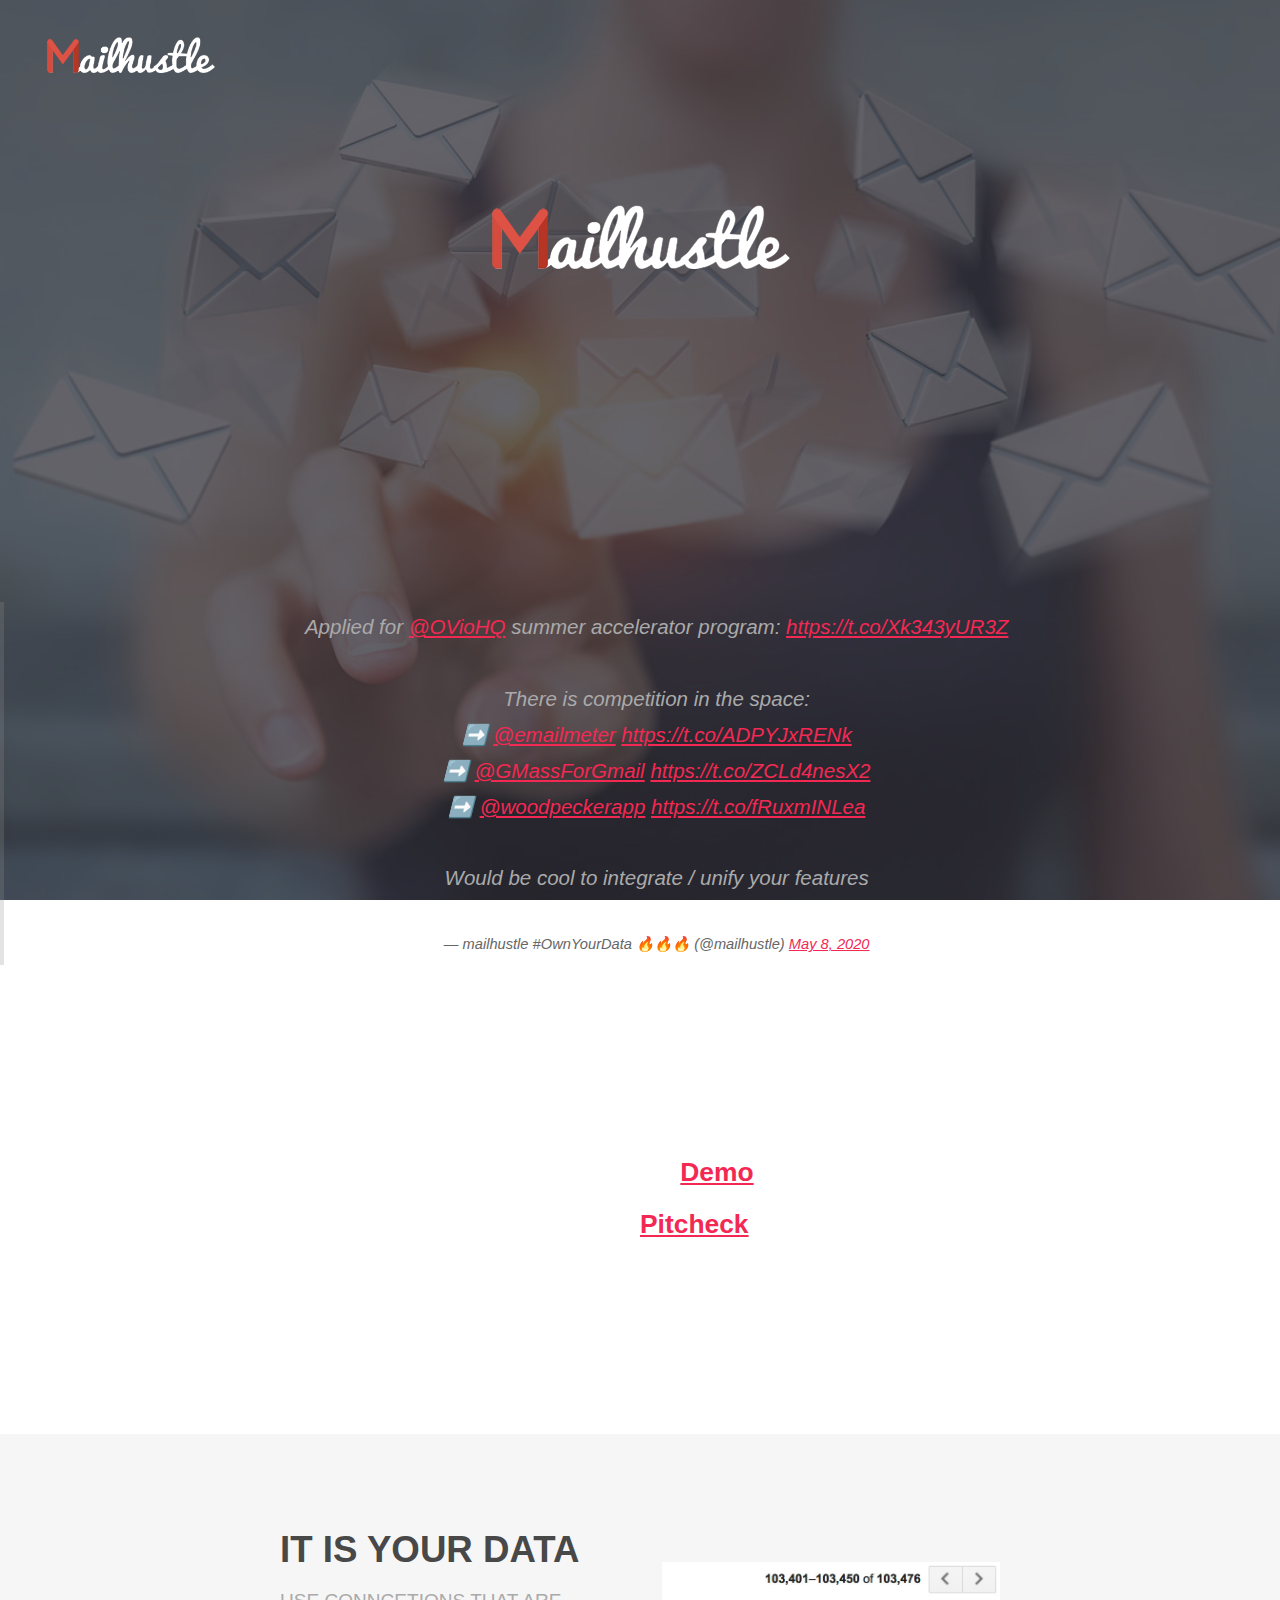
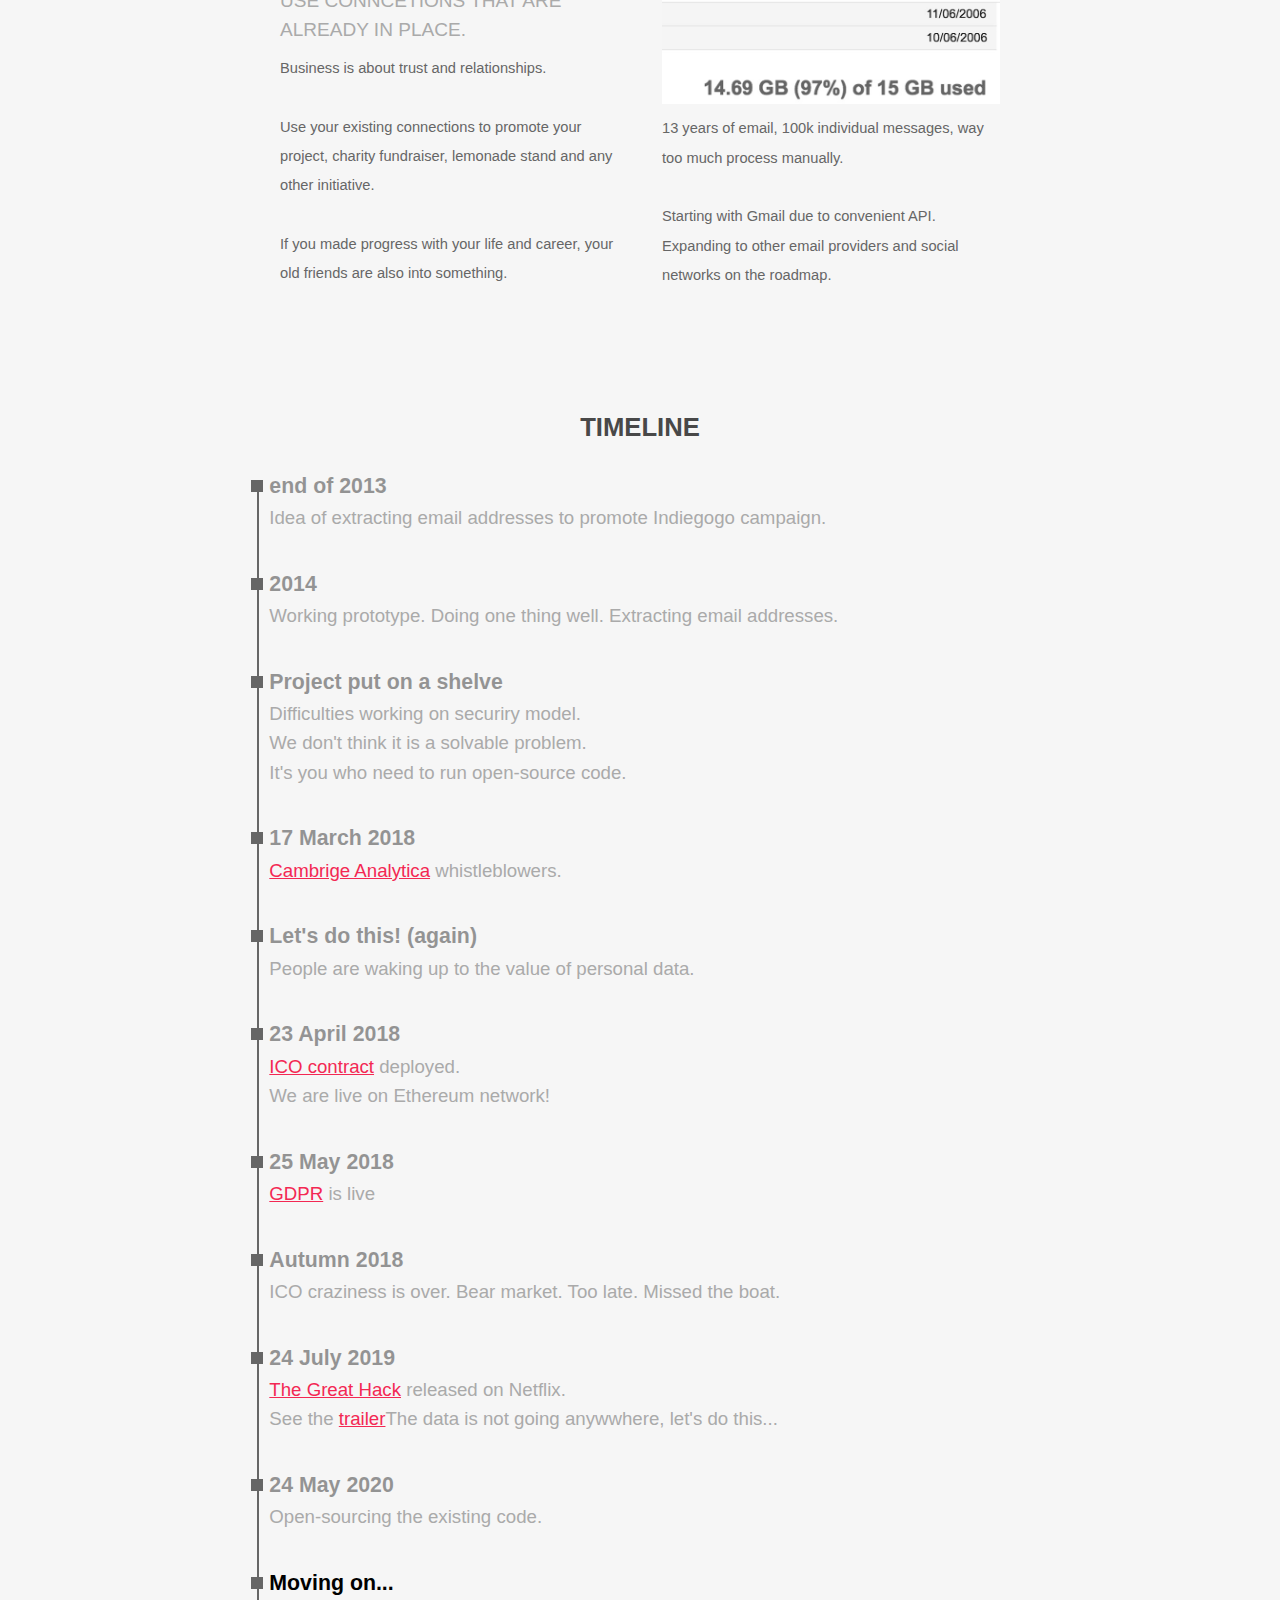
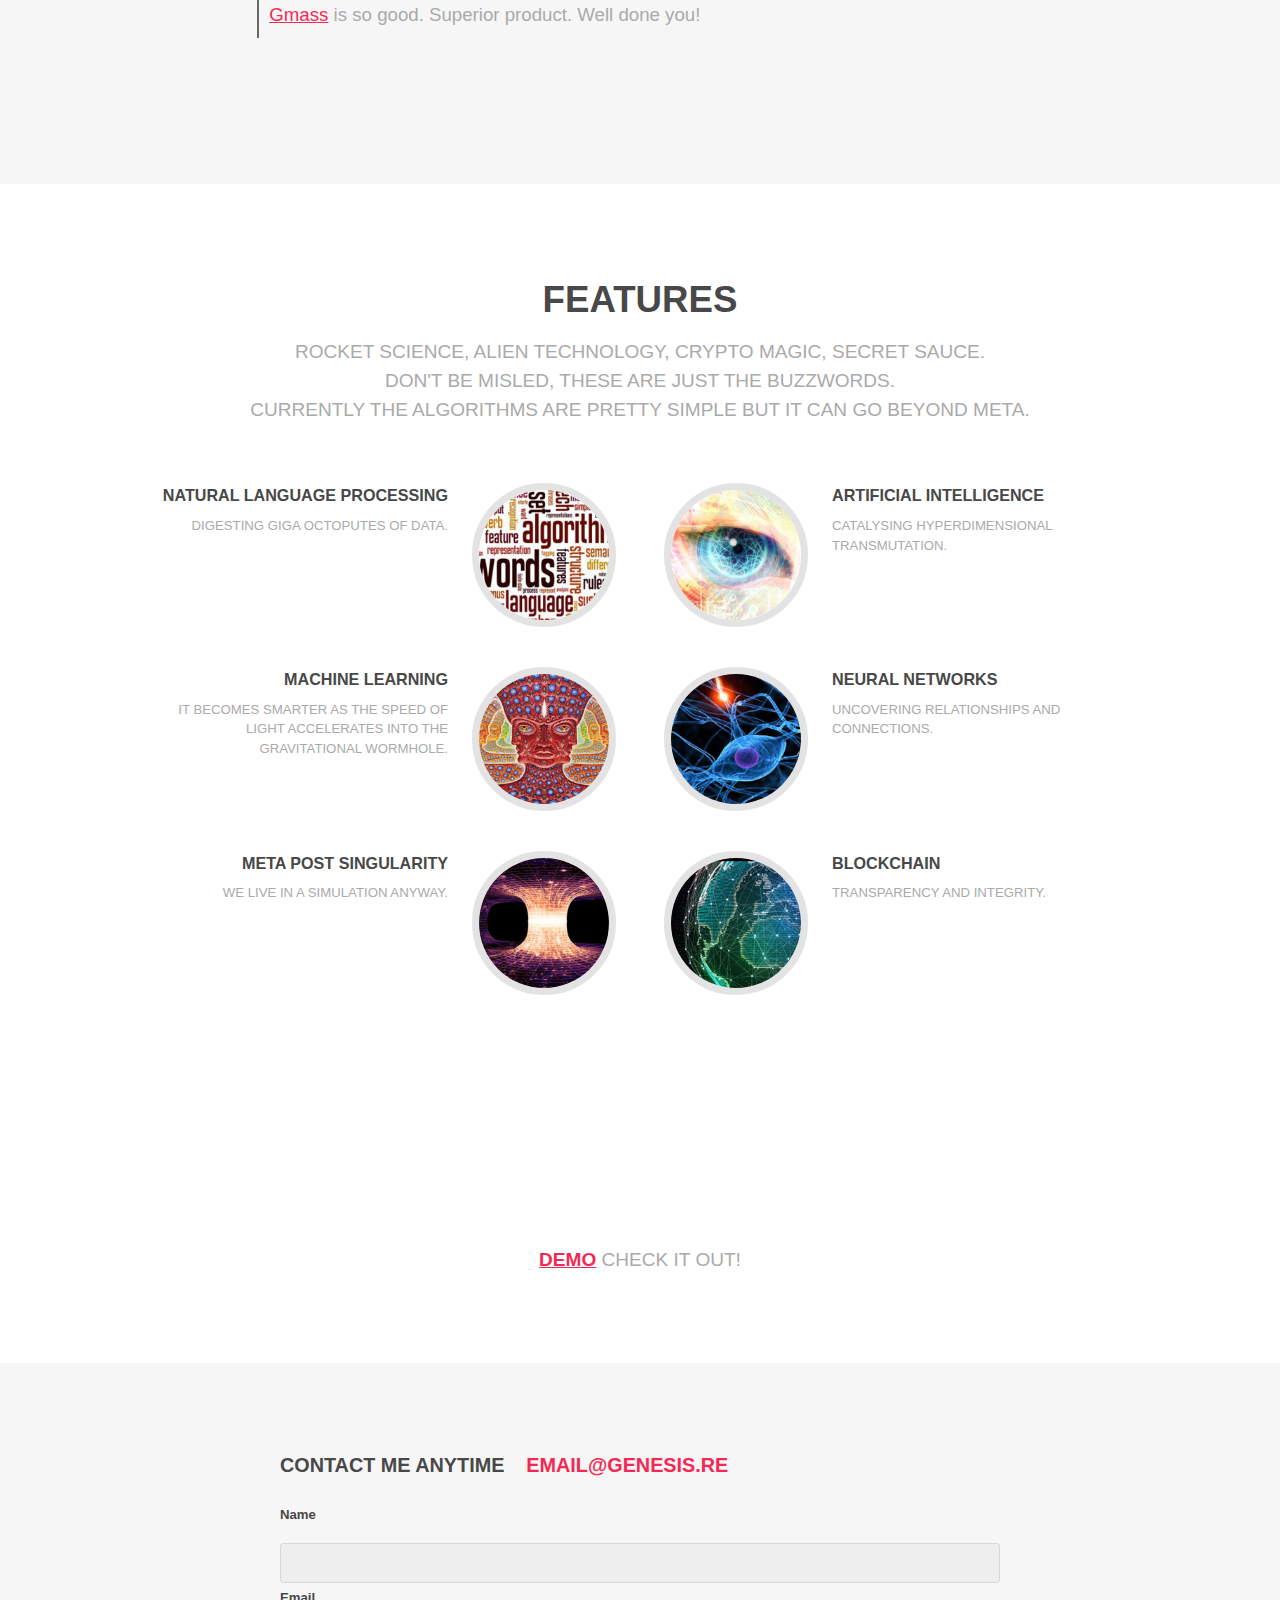
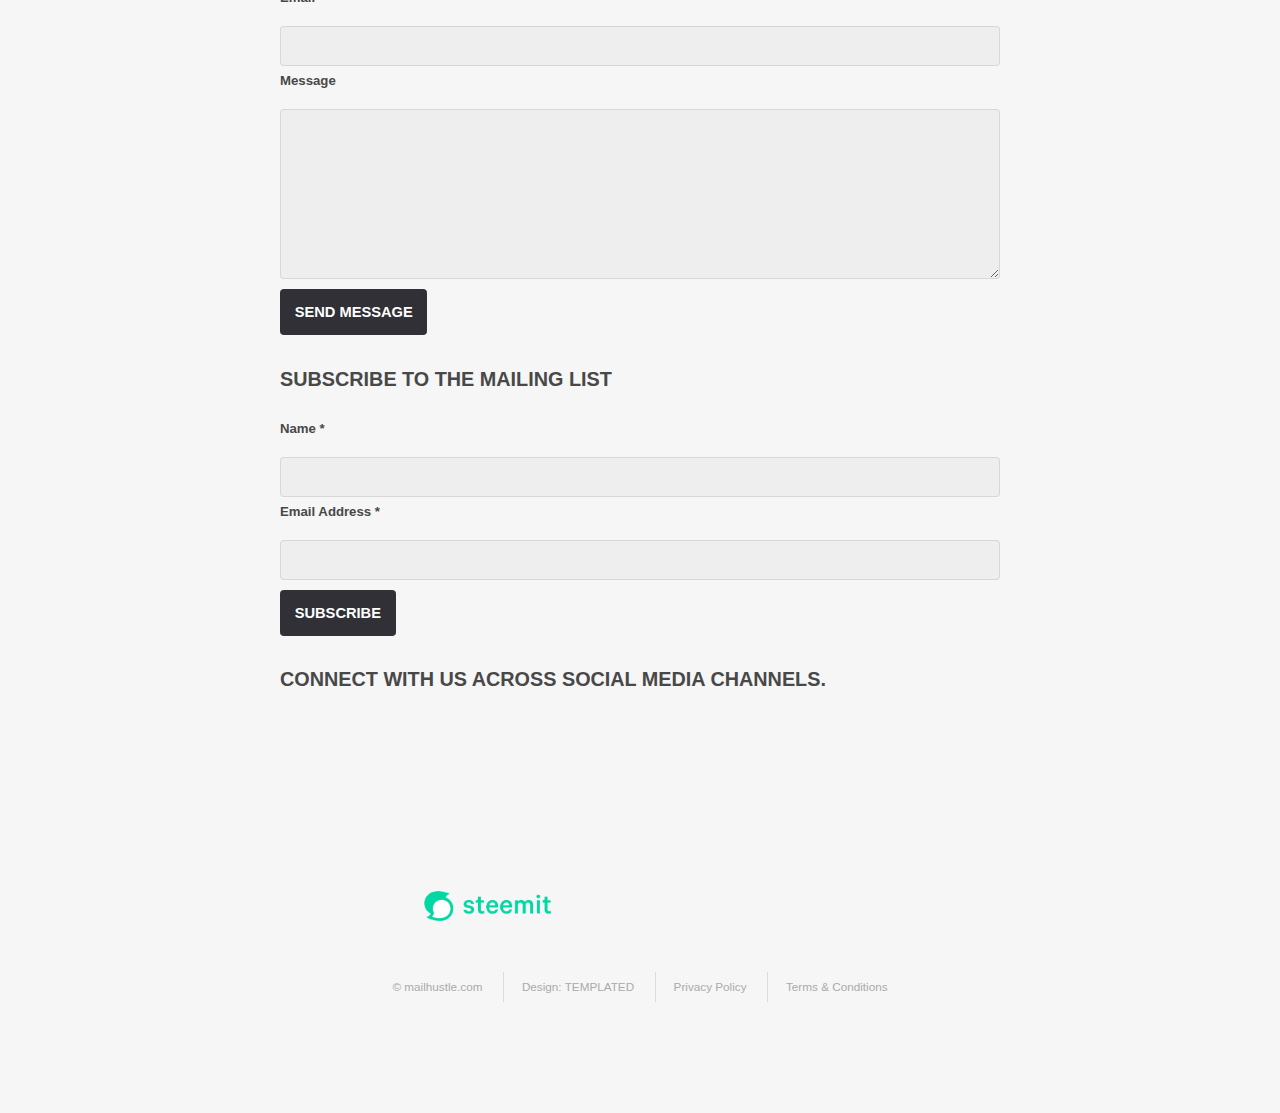
==== index.html @ eeb5b939 "initial open source release - major accomplishment!" ====
<!DOCTYPE HTML>
<!--
	Spatial by TEMPLATED
	templated.co @templatedco
	Released for free under the Creative Commons Attribution 3.0 license (templated.co/license)
-->
<html>
	<head>
		<title>mailhustle • personal data analytics #OwnYourData</title>
		<meta http-equiv="content-type" content="text/html; charset=utf-8" />
		<meta name="description" content="" />
		<meta name="keywords" content="" />
		<base href="/">
		<!--[if lte IE 8]><script src="js/lib/html5shiv.js"></script><![endif]-->


    <meta property="og:title" content="mailhustle • personal data analytics #OwnYourData"/>
    <meta property="og:image" content="https://mailhustle.com/images/mailhustle-preview.jpg""/>
    <meta property="og:site_name" content="mailhustle.com"/>
    <meta property="og:description" content="Analyse Gmail inbox and Facebook data dump to get actionable insights. Ethereum smart contract is live..."/>

    <meta name="twitter:card" content="summary_large_image">
    <meta name="twitter:site" content="@mailhustle">
    <meta name="twitter:creator" content="@mailhustle">
    <meta name="twitter:title" content="mailhustle • personal data analytics #OwnYourData">
    <meta name="twitter:description" content="Analyse Gmail inbox and Facebook data dump to get actionable insights. Ethereum smart contract is live...">
    <meta name="twitter:image" content="https://mailhustle.com/images/mailhustle-preview.jpg">		

		
	  <script src="https://ajax.googleapis.com/ajax/libs/jquery/2.1.4/jquery.min.js"></script>
	  
	  <link rel="stylesheet" href="https://use.fontawesome.com/releases/v5.0.10/css/all.css" integrity="sha384-+d0P83n9kaQMCwj8F4RJB66tzIwOKmrdb46+porD/OvrJ+37WqIM7UoBtwHO6Nlg" crossorigin="anonymous">

		<script src="js/lib/skel.min.js"></script>
		<script src="js/lib/skel-layers.min.js"></script>
		<script src="js/lib/init.js"></script>

		<noscript>
			<link rel="stylesheet" href="css/skel.css" />
			<link rel="stylesheet" href="css/style.css" />
			<link rel="stylesheet" href="css/style-xlarge.css" />
		</noscript>

		<link rel="stylesheet" href="css/custom.css" />

	</head>
	<body class="landing" ng-app="mailhustle">

		<!-- Header -->
		<header id="header" class="alt">

			<div class="cf"></div>

			<h1><strong><a href="/#/"><img src="images/mailhustle-logo-white.png" height="36px"></a></strong></h1>
		</header>

		<!-- THE THING -->
	<!-- Banner -->
	<section id="banner">
	<img src="images/mailhustle-logo-white.png" height="64px"><br>
  
	<iframe width="560" height="315" src="https://www.youtube.com/embed/kmay5kmlu8s" frameborder="0" allow="accelerometer; autoplay; encrypted-media; gyroscope; picture-in-picture" allowfullscreen></iframe>
  
	<style>
	  .twitter-tweet.twitter-tweet-rendered {
		margin: 0 auto;
	  }
	</style>
	<blockquote class="twitter-tweet"><p lang="en" dir="ltr">Applied for <a href="https://twitter.com/OVioHQ?ref_src=twsrc%5Etfw">@OVioHQ</a> summer accelerator program: <a href="https://t.co/Xk343yUR3Z">https://t.co/Xk343yUR3Z</a><br><br>There is competition in the space:<br>➡️ <a href="https://twitter.com/EmailMeter?ref_src=twsrc%5Etfw">@emailmeter</a> <a href="https://t.co/ADPYJxRENk">https://t.co/ADPYJxRENk</a><br>➡️ <a href="https://twitter.com/GMassForGmail?ref_src=twsrc%5Etfw">@GMassForGmail</a> <a href="https://t.co/ZCLd4nesX2">https://t.co/ZCLd4nesX2</a><br>➡️ <a href="https://twitter.com/Woodpeckerapp?ref_src=twsrc%5Etfw">@woodpeckerapp</a> <a href="https://t.co/fRuxmINLea">https://t.co/fRuxmINLea</a><br><br>Would be cool to integrate / unify your features</p>&mdash; mailhustle #OwnYourData 🔥🔥🔥 (@mailhustle) <a href="https://twitter.com/mailhustle/status/1258682348054380549?ref_src=twsrc%5Etfw">May 8, 2020</a></blockquote> <script async src="https://platform.twitter.com/widgets.js" charset="utf-8"></script>
  
	<p style="color:#ffffff; margin-top: 0.2em; font-weight: bold; font-size: 1.8em; margin-bottom: 0">#OwnYourData</p>
	<p style="color:#ffffff; margin-top: 0.2em; font-weight: bold; font-size: 1.8em; margin-bottom: 0">Use Your Data</p>
	<p style="color:#ffffff; margin-top: 0.2em; font-weight: bold; font-size: 1.8em; margin-bottom: 0">Change The Game</p>
	<p style="color:#ffffff; margin-top: 0.2em; font-weight: bold; font-size: 1.8em; margin-bottom: 0">Try Out The <strong><a href="/demo">Demo</a></strong></p>
	<p style="color:#ffffff; margin-top: 0.2em; font-weight: bold; font-size: 1.8em; margin-bottom: 0">See The <strong><a href="https://docs.google.com/presentation/d/1hVsiOD4p4O-QkoATMafYXR113Z1TX9nSDhiX7R7aOVA/edit?usp=sharing">Pitcheck</a></strong></p>
  
  
	<br>
  </section>
  
  
  
  
  <!-- One -->
	<section id="one" class="wrapper style2">
	  <div class="container 75%">
		<div class="row 200%">
		  <div class="6u 12u$(medium)">
			<header class="major" style="margin-bottom: 10px;">
			  <h2>It is your data</h2>
			  <p>Use conncetions that are already in place.</p>
			</header>
			<p>Business is about trust and relationships.</p>
			<p>Use your existing connections to promote your project, charity fundraiser, lemonade stand and any other initiative.</p>
			<p>If you made progress with your life and career, your old friends are also into something.</p>
		  </div>
		  <div class="6u$ 12u$(medium)" style="padding-top:40px">
			<img src="images/gmail-screenshot.png" style="max-width: 100%; width: 412px;">
  
			<p>13 years of email, 100k individual messages, way too much process manually.
			<br>
			<br>
			Starting with Gmail due to convenient API. Expanding to other email providers and social networks on the roadmap.</p>
		  </div>
		</div>
	  </div>
   
	<section id="timeline" class="wrapper style1"> 
		<h2 style="text-align: center;">Timeline</h2>
		<ul class="timeline">
			  <li class="done">
				<label></label>
				<strong>end of 2013</strong>
				<p>Idea of extracting email addresses to promote Indiegogo campaign.</p>
			  </li>
			  <li class="done">
				<label></label>
				<strong>2014</strong>
				<p>Working prototype. Doing one thing well. Extracting email addresses.</p>
			  </li>                   
			  <li class="done">
				<label></label>
				<strong>Project put on a shelve</strong>
				<p>Difficulties working on securiry model.<br>We don't think it is a solvable problem.<br>It's you who need to run open-source code.</p>
			  </li> 
			  <li class="done">
				<label></label>
				<strong>17 March 2018</strong>
				<p><a href="https://www.theguardian.com/uk-news/video/2018/mar/17/cambridge-analytica-whistleblower-we-spent-1m-harvesting-millions-of-facebook-profiles-video">Cambrige Analytica</a> whistleblowers.</p>
			  </li>                     
			  <li class="done">
				<label></label>
				<strong>Let's do this! (again)</strong>
				<p>People are waking up to the value of personal data.</p>
			  </li>                 
			  <li class="done">
				<label></label>
				<strong>23 April 2018</strong>
				<p><a href="https://etherscan.io/address/0x53f8d1d5eac83e99577e1c73931ec135855993a0#code">ICO contract</a> deployed.<br>We are live on Ethereum network!</p>
			  </li>                                      
			  <li class="done">
				<label></label>
				<strong>25 May 2018</strong>
				<p><a href="https://en.wikipedia.org/wiki/General_Data_Protection_Regulation">GDPR</a> is live</p>
			  </li>
			  <li class="done">
				<label></label>
				<strong>Autumn 2018</strong>
				<p>ICO craziness is over. Bear market. Too late. Missed the boat.</p>
			  </li>
			  <li class="done">
				<label></label>
				<strong>24 July 2019</strong>
				<p><a href="https://en.wikipedia.org/wiki/The_Great_Hack">The Great Hack</a> released on Netflix.<br>See the <a herf="https://www.youtube.com/watch?v=iX8GxLP1FHo">trailer</a>The data is not going anywwhere, let's do this...</p>
			  </li>
			  <li class="done">
				<label></label>
				<strong>24 May 2020</strong>
				<p>Open-sourcing the existing code.</p>
			  </li>                                                                 
			  <li>
				<label></label>
				<strong>Moving on...</strong>
				<p><a href="https://twitter.com/mailhustle/status/1264475593732734984">Gmass</a> is so good. Superior product. Well done you!</p>
			  </li>
			</ul>
		  </section>
	</section>
  

	<!-- Three -->
	<a name="features"></a>
	<section id="three" class="wrapper style1">
	  <div class="container">
		<header class="major special">
		  <h2>Features</h2>
		  <p>Rocket science, alien technology, crypto magic, secret sauce.</p>
		  <p>Don't be misled, these are just the buzzwords.</p>
		  <p>Currently the algorithms are pretty simple but it can go beyond meta.</p>
		</header>
		<div class="feature-grid">
		  <div class="feature">
			<div class="image rounded"><img src="images/new/nlp.jpg" alt="" /></div>
			<div class="content">
			  <header>
				<h4>Natural Language Processing</h4>
				<p>Digesting giga octoputes of data.</p>
			  </header>
			  <!-- <p>Lorem ipsum dolor sit amet, consectetur adipisicing elit. Labore esse tenetur accusantium porro omnis, unde mollitia totam sit nesciunt consectetur.</p> -->
			</div>
		  </div>
		  <div class="feature">
			<div class="image rounded"><img src="images/new/ai.jpg" alt="" /></div>
			<div class="content">
			  <header>
				<h4>Artificial Intelligence</h4>
				<p>Catalysing hyperdimensional transmutation.</p>
			  </header>
			  <!-- <p>Animi mollitia optio culpa expedita. Dolorem alias minima culpa repellat. Dolores, fuga maiores ut obcaecati blanditiis, at aperiam doloremque.</p> -->
			</div>
		  </div>
		  <div class="feature">
			<div class="image rounded"><img src="images/new/blah.jpg" alt="" /></div>
			<div class="content">
			  <header>
				<h4>Machine Learning</h4>
				<p>It becomes smarter as the speed of light accelerates into the gravitational wormhole.</p>
			  </header>
			  <!-- <p>Maiores iusto inventore fugit architecto est iste expedita commodi sed, quasi feugiat nam neque mollitia vitae omnis, ea natus facere.</p> -->
			</div>
		  </div>
		  <div class="feature">
			<div class="image rounded"><img src="images/new/neuron.jpg" alt="" /></div>
			<div class="content">
			  <header>
				<h4>Neural Networks</h4>
				<p>Uncovering relationships and connections.</p>
			  </header>
			  <!-- <p>Vitae earum unde, autem labore voluptas ex, iste dolorum inventore natus consequatur iure similique obcaecati aut corporis hic in! Porro sed.</p> -->
			</div>
		  </div>
		  <div class="feature">
			<div class="image rounded"><img src="images/new/singularity.jpg" alt="" /></div>
			<div class="content">
			  <header>
				<h4>Meta Post Singularity</h4>
				<p>We live in a simulation anyway.</p>
			  </header>
			  <!-- <p>Vitae earum unde, autem labore voluptas ex, iste dolorum inventore natus consequatur iure similique obcaecati aut corporis hic in! Porro sed.</p> -->
			</div>
		  </div>
		  <div class="feature">
			<div class="image rounded"><img src="images/new/blockchain.jpg" alt="" /></div>
			<div class="content">
			  <header>
				<h4>Blockchain</h4>
				<p>Transparency and integrity.</p>
			  </header>
			  <!-- <p>Vitae earum unde, autem labore voluptas ex, iste dolorum inventore natus consequatur iure similique obcaecati aut corporis hic in! Porro sed.</p> -->
			</div>
		  </div>
		</div>
	  </div>
	</section>
  
  
  <!-- <style>
	.image.fit.captioned {
	  height: 300px;
	  display: block;
	  background: red;
	}
  
  </style> -->
  
  <!--
  <a name="benefits"></a>
  <section id="two" class="wrapper style2 special">
	<div class="container">
	  <header class="major">
		<h2>#OwnYourData</h2>
		<p>Private. Secure. Open-source.<br>
		Complying with GDPR.<br>
		We will not touch your data.</p>
	  </header>
	   <div class="row 150%">
		<div class="6u 12u$(xsmall)">
		  <div class="image fit captioned">
			<img src="images/in-charge.jpg" alt="" />
			<h3>Take back control</h3>
		  </div>
		</div>
		<div class="6u$ 12u$(xsmall)">
		  <div class="image fit captioned">
			<img src="images/own-node.jpg" alt="" />
			<h3>Run your own node</h3>
		  </div>
		</div>
	  </div>
	  <div class="row 150%">
		<div class="6u 12u$(xsmall)">
		  <div class="image fit captioned">
			<img src="images/privacy-security.jpg" alt="" />
			<h3>Privacy and security from the ground-up</h3>
		  </div>
		</div>
		<div class="6u$ 12u$(xsmall)">
		  <div class="image fit captioned">
			<img src="images/earn-token.jpg" alt="" />
			<h3>Earn »MAIL« token</h3>
		  </div>
		</div>
	  </div> 
  
	</div>
  </section>
  -->
  
  <!-- Five 
	<a name="features"></a>
	<section id="three" class="wrapper style1">
	  <div class="container">
		<header class="major special">
		  <h2>Team, advisors and friends</h2>
		</header>
		<div class="feature-grid">
		  <div class="feature">
			<div class="image rounded"><img src="images/team/michal.jpg" alt="" /></div>
			<div class="content">
			  <header>
				<h4>Michal Stefanow</h4>
				<p>Project Initiator</p>
				<p><a href="https://www.linkedin.com/in/stefek99"><i class="fab fa-linkedin"></i></a></p>
			  </header>
			</div>
		  </div>
		 <div class="feature">
			<div class="image rounded"><img src="images/team/mars.jpg" alt="" /></div>
			<div class="content">
			  <header>
				<h4>Mars Robertson</h4>
				<p>Technical Lead</p>
				<p><a href="https://www.linkedin.com/in/mars-robertson-686002174/"><i class="fab fa-linkedin"></i></a></p>
			  </header>
			</div>
		  </div>
  
		  <div class="feature">
			<div class="image rounded"><img src="images/team/camille.jpg" alt="" /></div>
			<div class="content">
			  <header>
				<h4>Camille Corti</h4>
				<p>Creative Advisor</p>
				<p><a href="https://www.linkedin.com/in/camille-corti-92268b155/"><i class="fab fa-linkedin"></i></a></p>
			  </header>
			</div>
		  </div>        
		  <div class="feature">
			<div class="image rounded"><img src="images/team/sebastian.jpg" alt="" /></div>
			<div class="content">
			  <header>
				<h4>Sebastian Winkiel</h4>
				<p>UX designer</p>
				<p><a href="https://www.linkedin.com/in/sebastianwinkiel/"><i class="fab fa-linkedin"></i></a></p>
			  </header>
			</div>
		  </div>        
		  <div class="feature">
			<div class="image rounded"><img src="images/team/rui.jpg" alt="" /></div>
			<div class="content">
			  <header>
				<h4>Rui Pimentel</h4>
				<p>Web Automation Engineer</p>
				<p><a href="https://www.freelancer.com/u/ruipimentel"><i class="fas fa-link"></i></a></p>
			  </header>
			</div>
		  </div>        
		 
		  <div class="feature">
			<div class="image rounded"><img src="images/team/piotr.jpg" alt="" /></div>
			<div class="content">
			  <header>
				<h4>Piotr Pierzchanowski</h4>
				<p>Machine Learning Engineer</p>
				<p><a href="https://www.linkedin.com/in/peter-pierzchanowski-460b2a120/"><i class="fab fa-linkedin"></i></a></p>
			  </header>
			</div>
		  </div>        
		  <div class="feature">
			<div class="image rounded"><img src="images/team/matty.jpg" alt="" /></div>
			<div class="content">
			  <header>
				<h4>Matthew Beddoes</h4>
				<p>Cyber Security Advisor</p>
				<p><a href="https://www.linkedin.com/in/reddragonsecurity/"><i class="fab fa-linkedin"></i></a></p>
			  </header>
			</div>
		  </div>
		  <div class="feature">
			  <div class="image rounded"><img src="images/team/anon.png" alt="" /></div>
			  <div class="content">
				<header>
				  <h4>You...</h4>
				  <p>We are always keen to work with people with aligned vision...</p>
				</header>
			  </div>
			</div>
		</div>
	  </div>
	</section>
  -->
  
  
  <!-- One --
	<section id="one" class="wrapper style2">
	  <div class="container 75%">
		<div class="row 200%">
		  <div class="6u 12u$(medium)">
			<header>
			  <h2>Sale. TGE. ICO.</h2>
			  <p>capped at $500k</p><br>
			  <p>10% of the token supply</p><br>
			</header>
  
			<p>Currently the project is completely self-funded.</p>
  
			<p>Typical investors seek ROI - return of investment.</p>
  
			<p>At mailhustle we would like to focus on <strong>social impact</strong> - shifting the balance of power towards individual.</p>
  
			<p>We can get this project that far, at some point extra energy of money is required.</p>
  
			<p>Some of us still live in the money economy. I'm pretty much open to <strong>advisory and consulting gigs</strong>, that are in alignment with core values. See my <a href="https://docs.google.com/document/d/1iFO_mhmsErnZMzy56Y8WTqciK_uMu-fUOS5k8pqUoaY/edit#heading=h.mu4zkzv3exzf">blockchain CV</a>, I've been around.</p>
  
			<p>As much as possible we would like to focus on product development - rather than hyping and buying clicks / views / impressions.</p>
  
  
		  </div>
		  <div class="6u$ 12u$(medium)">
  
			<p><a href="https://www.ycombinator.com/documents/">SAFE and SAFT</a> standardized legal documents.</p>
			<p>Complying with all the law, legal, regulatory, requirements.</p>
			<p>Supporting Free Republic of Liberland and choosing to incorporate there.</p>
			<p>We are working towards ideal ICO structure. See our work, request for comments on <a href="https://docs.google.com/document/d/1EhOGGMuyhmmfvyOnexBxYSa54RmjNyq86tZcAVaOqfw/edit#">Google Docs</a>.</p>
  
			<h3>The smart contract is live.<br>
			<span style="font-size: 0.8em; font-style: italic;">(based on OpenZeppelin)</span></h3>
			<br>
		  
			<strong style='font-family: monospace; background: #eaeaea; padding: 20px; border: 1px solid black;'>0x53f8d1D5eAC83E99577E1C73931ec135855993A0</strong>
  
			<br>
			<br>
  
			Verify code on <a href="https://etherscan.io/address/0x53f8d1d5eac83e99577e1c73931ec135855993a0#code">Etherscan</a>
			<br>
			<br>
  
			<p><strong>Pre-sale bonuses:</strong></p>
  
			<p>First 100ETH gets 4x bonus, then it drops to 3.75x bonus...</p>
  
			<pre style="width: 250px; text-align: left">0-100  4x
  100-150  3.75x
  150-200  3.5x
  200-250  3.25x
  250-300  3x
  300-350  2.75x
  350-400  2.5x
  400-450  2.25x
  450-     2x
  </pre> 
  
	<p>The reason behing current token sale structure is to incentive early buyers, while not disincentivizing rest of the community.</p> 
		  </div>
		</div>
	  </div>
	</section>   
	--> 
  
	<!-- <section id="one" class="wrapper style1">
	  <div class="container 75%">
		<div class="row 200%">
		  <div class="6u 12u$(medium)">
  
			<header class="major" style="margin-bottom: 2em;">
			  <h2>business model and token economy?</h2>
			  <p>See the whitepaper for the most up-to-date resources.</p>
			</header>
  
			<a href="https://docs.google.com/document/d/1pLHbS8Xd7fNu1RYXANRAMDu-7Ggr5-OnFYMsxSHskcQ/edit?usp=sharing" target="_blank" class="button special" style="margin-bottom: 20px;">Whitepaper<img class="link" src="images/external-link-white.png"></a>
  
		  </div>
  
		  <div class="6u$ 12u$(medium)">
  
  
			<header class="major">
			  <h2 style="display: block;">delivering value in the first place</h2>
			  <h4 style="display: block;">Leveraging blockchain</h4>
			  <h4 style="display: block;">Marketplace of services</h4>
			  <h4 style="display: block;">Utility token, fuel for plugins</h4>
			</header>
  
		  </div>
		</div>
	  </div>
	</section>  -->
  
  
  <!-- Four -->
	<section id="four" class="wrapper style3 special">
	  <div class="container">
		<header class="major">
		  <h2>Work in progress, never finished...</h2>
		  <p>
			<strong><a href="/demo">demo</a></strong> check it out!
		  </p>
		</header>
	  </div>
	</section>
  
  
  <!-- Coin 
	<section id="one" class="wrapper style1" style="position: relative;">
	  <div class="container 75%">
		<div class="row 200%">
		  <div class="6u 12u$(medium)">
			<header>
			  <h3>Restart Week</h3>
			  <h3>D10E</h3>
			  <h3>Blockchain Unbound</h3>
			  <h3>Coin Agenda</h3>
			</header>
			<p>Restart Week in Puerto Rico was a very intense time...</p>
			<p>Right now getting ready for the Liberland.</p>
			<p>Meeting people in person is a very rewarding experience - please say "hi", please connect with us.</p>
			
  
		  </div>
		  <div class="6u$ 12u$(medium)">
  
			<img src="images/puerto-rico.jpg" style="max-width: 100%">
			<img src="images/liberland.png" style="max-width: 100%">
  
		  </div>
		</div>
	  </div>
	</section>
  -->
  
  
	<section id="one" class="wrapper style2">
	  <div class="container 75%">
  
	  <h3 style="float:left;">Contact me anytime &nbsp; &nbsp;<a href="mailto:email@genesis.re" style="text-decoration: none; color: #f32853">email@genesis.re</a></h3>
	  
		<div class="inner">
		  <style>
  
			@media (min-width: 400px) {
			  label.label-resizeable {
				  width: 50%;
			  }
			}
  
		  </style>
  
		  <form method="post" action="https://formspree.io/email@genesis.re" style="text-align: left;">
			
			<!-- https://github.com/formspree/formspree -->          
			<div class="field half name">
			  <label class="label-resizeable" for="name">Name</label>
			  <input type="text" name="name" id="name">
			</div>
			<div class="field half email">
			  <label class="label-resizeable" for="email">Email</label>
			  <input type="text" name="email" id="email">
			</div>
			<div class="field">
			  <label for="message">Message</label>
			  <textarea name="message" id="message" rows="5"></textarea>
			</div>
			<a style="margin-top:10px;" href="" class="button submit">Send Message</a>
		  </form>
  
  
		  <h3>Subscribe to the mailing list</h3>
  
		  <div id="mc_embed_signup">
		  <form action="//wakacjones.us4.list-manage.com/subscribe/post?u=f7d4defd21860779ebd2e03af&amp;id=1f6762e946" method="post" id="mc-embedded-subscribe-form" name="mc-embedded-subscribe-form" class="validate" target="_blank" novalidate style="text-align: left;">
			  <div id="mc_embed_signup_scroll">
  
			<label class="label-resizeable" for="mce-NAME">Name  <span class="asterisk">*</span></label>
			<input type="text" value="" name="NAME" class="required" id="mce-NAME">
  
			<label class="label-resizeable" for="mce-EMAIL">Email Address  <span class="asterisk">*</span></label>
			<input type="email" value="" name="EMAIL" class="required email" id="mce-EMAIL">
  
			  <!-- real people should not fill this in and expect good things - do not remove this or risk form bot signups-->
			  <div style="position: absolute; left: -5000px;" aria-hidden="true"><input type="text" name="b_f7d4defd21860779ebd2e03af_b4a5ef1f7e" tabindex="-1" value=""></div>
			  <div class="clear" style="margin-top:10px;"><input type="submit" value="Subscribe" name="subscribe" id="mc-embedded-subscribe" class="button" style="padding: 0 1em"></div>
			  </div>
		  </form>
		  </div>
		  <!--End mc_embed_signup-->
  
		</div>
  
		<h3>Connect with us across social media channels.</h3>
  
	  </div>
	</section>    
  



		<!-- Footer -->
			<a name="contact"></a>
			<footer id="footer">
				<div class="container" style="width: 80% !important">
					<ul class="icons">
						<li><a href="https://steemit.com/@mailhustle/"><img src="images/steemit.png" height="30"></a></li>
						<li><a href="https://www.facebook.com/mailhustle"><i class="fab fa-facebook"></i></a></li>
						<li><a href="https://twitter.com/mailhustle"><i class="fab fa-twitter"></i></a></li>
						<li><a href="https://instagram.com/mailhustle"><i class="fab fa-instagram"></i></a></li>
						<li><a href="https://www.linkedin.com/company/mailhustle/"><i class="fab fa-linkedin"></i></a></li>
						<!-- <li><a href="https://www.reddit.com/r/mailhustle/"><i class="fab fa-reddit"></i></a></li> -->
						<li><a href="https://github.com/mailhustle"><i class="fab fa-github"></i></a></li>
						<!-- <li><a href="https://t.me/joinchat/Ev_q0A0lvRLdo7l3yGjKLg"><i class="fab fa-telegram"></i></a></li> -->

					</ul>
					
					<ul class="copyright" style="font-size: 0.8em">
						<li>&copy; <a href="/">mailhustle.com</a></li>
						<li>Design: <a href="http://templated.co">TEMPLATED</a></li>
						<li><a href="/privacy">Privacy Policy</a></li>
						<li><a href="/terms">Terms &amp; Conditions</a></li>
					</ul>
					
				</div>
			</footer>

			<!-- Global site tag (gtag.js) - Google Analytics -->
			<script async src="https://www.googletagmanager.com/gtag/js?id=UA-118171646-1"></script>
			<script>
			  window.dataLayer = window.dataLayer || [];
			  function gtag(){dataLayer.push(arguments);}
			  gtag('js', new Date());

			  gtag('config', 'UA-118171646-1');
			</script>

	</body>

</html>
---- css/skel.css ----
/* skel-baseline v2.0.3 | (c) n33 | getskel.com | MIT licensed */

/* Resets (http://meyerweb.com/eric/tools/css/reset/ | v2.0 | 20110126 | License: none (public domain)) */

	html,body,div,span,applet,object,iframe,h1,h2,h3,h4,h5,h6,p,blockquote,pre,a,abbr,acronym,address,big,cite,code,del,dfn,em,img,ins,kbd,q,s,samp,small,strike,strong,sub,sup,tt,var,b,u,i,center,dl,dt,dd,ol,ul,li,fieldset,form,label,legend,table,caption,tbody,tfoot,thead,tr,th,td,article,aside,canvas,details,embed,figure,figcaption,footer,header,hgroup,menu,nav,output,ruby,section,summary,time,mark,audio,video{margin:0;padding:0;border:0;font-size:100%;font:inherit;vertical-align:baseline;}article,aside,details,figcaption,figure,footer,header,hgroup,menu,nav,section{display:block;}body{line-height:1;}ol,ul{list-style:none;}blockquote,q{quotes:none;}blockquote:before,blockquote:after,q:before,q:after{content:'';content:none;}table{border-collapse:collapse;border-spacing:0;}body{-webkit-text-size-adjust:none}

/* Box Model */

	*, *:before, *:after {
		-moz-box-sizing: border-box;
		-webkit-box-sizing: border-box;
		box-sizing: border-box;
	}

/* Container */

	.container {
		margin-left: auto;
		margin-right: auto;

		/* width: (containers) */
		width: 1200px;
	}

	/* Modifiers */

		/* 125% */
			.container.\31 25\25 {
				width: 100%;

				/* max-width: (containers * 1.25) */
				max-width: 1500px;

				/* min-width: (containers) */
				min-width: 1200px;
			}

		/* 75% */
			.container.\37 5\25 {

				/* width: (containers * 0.75) */
				width: 900px;

			}

		/* 50% */
			.container.\35 0\25 {

				/* width: (containers * 0.50) */
				width: 600px;

			}

		/* 25% */
			.container.\32 5\25 {

				/* width: (containers * 0.25) */
				width: 300px;

			}

/* Grid */

	.row {
		border-bottom: solid 1px transparent;
	}

	.row > * {
		float: left;
	}

	.row:after, .row:before {
		content: '';
		display: block;
		clear: both;
		height: 0;
	}

	.row.uniform > * > :first-child {
		margin-top: 0;
	}

	.row.uniform > * > :last-child {
		margin-bottom: 0;
	}

	/* Gutters */

		/* Normal */

			.row > * {
				/* padding: (gutters.horizontal) 0 0 (gutters.vertical) */
				padding: 0 0 0 2em;
			}

			.row {
				/* margin: -(gutters.horizontal) 0 -1px -(gutters.vertical) */
				margin: 0 0 -1px -2em;
			}

			.row.uniform > * {
				/* padding: (gutters.vertical) 0 0 (gutters.vertical) */
				padding: 2em 0 0 2em;
			}

			.row.uniform {
				/* margin: -(gutters.vertical) 0 -1px -(gutters.vertical) */
				margin: -2em 0 -1px -2em;
			}

		/* 200% */

			.row.\32 00\25 > * {
				/* padding: (gutters.horizontal) 0 0 (gutters.vertical) */
				padding: 0 0 0 4em;
			}

			.row.\32 00\25 {
				/* margin: -(gutters.horizontal) 0 -1px -(gutters.vertical) */
				margin: 0 0 -1px -4em;
			}

			.row.uniform.\32 00\25 > * {
				/* padding: (gutters.vertical) 0 0 (gutters.vertical) */
				padding: 4em 0 0 4em;
			}

			.row.uniform.\32 00\25 {
				/* margin: -(gutters.vertical) 0 -1px -(gutters.vertical) */
				margin: -4em 0 -1px -4em;
			}

		/* 150% */

			.row.\31 50\25 > * {
				/* padding: (gutters.horizontal) 0 0 (gutters.vertical) */
				padding: 0 0 0 1.5em;
			}

			.row.\31 50\25 {
				/* margin: -(gutters.horizontal) 0 -1px -(gutters.vertical) */
				margin: 0 0 -1px -1.5em;
			}

			.row.uniform.\31 50\25 > * {
				/* padding: (gutters.vertical) 0 0 (gutters.vertical) */
				padding: 1.5em 0 0 1.5em;
			}

			.row.uniform.\31 50\25 {
				/* margin: -(gutters.vertical) 0 -1px -(gutters.vertical) */
				margin: -1.5em 0 -1px -1.5em;
			}

		/* 50% */

			.row.\35 0\25 > * {
				/* padding: (gutters.horizontal) 0 0 (gutters.vertical) */
				padding: 0 0 0 1em;
			}

			.row.\35 0\25 {
				/* margin: -(gutters.horizontal) 0 -1px -(gutters.vertical) */
				margin: 0 0 -1px -1em;
			}

			.row.uniform.\35 0\25 > * {
				/* padding: (gutters.vertical) 0 0 (gutters.vertical) */
				padding: 1em 0 0 1em;
			}

			.row.uniform.\35 0\25 {
				/* margin: -(gutters.vertical) 0 -1px -(gutters.vertical) */
				margin: -1em 0 -1px -1em;
			}

		/* 25% */

			.row.\32 5\25 > * {
				/* padding: (gutters.horizontal) 0 0 (gutters.vertical) */
				padding: 0 0 0 0.5em;
			}

			.row.\32 5\25 {
				/* margin: -(gutters.horizontal) 0 -1px -(gutters.vertical) */
				margin: 0 0 -1px -0.5em;
			}

			.row.uniform.\32 5\25 > * {
				/* padding: (gutters.vertical) 0 0 (gutters.vertical) */
				padding: 0.5em 0 0 0.5em;
			}

			.row.uniform.\32 5\25 {
				/* margin: -(gutters.vertical) 0 -1px -(gutters.vertical) */
				margin: -0.5em 0 -1px -0.5em;
			}

		/* 0% */

			.row.\30 \25 > * {
				padding: 0;
			}

			.row.\30 \25 {
				margin: 0 0 -1px 0;
			}

	/* Cells */

		.\31 2u, .\31 2u\24 { width: 100%; clear: none; margin-left: 0; }
		.\31 1u, .\31 1u\24 { width: 91.6666666667%; clear: none; margin-left: 0; }
		.\31 0u, .\31 0u\24 { width: 83.3333333333%; clear: none; margin-left: 0; }
		.\39 u, .\39 u\24 { width: 75%; clear: none; margin-left: 0; }
		.\38 u, .\38 u\24 { width: 66.6666666667%; clear: none; margin-left: 0; }
		.\37 u, .\37 u\24 { width: 58.3333333333%; clear: none; margin-left: 0; }
		.\36 u, .\36 u\24 { width: 50%; clear: none; margin-left: 0; }
		.\35 u, .\35 u\24 { width: 41.6666666667%; clear: none; margin-left: 0; }
		.\34 u, .\34 u\24 { width: 33.3333333333%; clear: none; margin-left: 0; }
		.\33 u, .\33 u\24 { width: 25%; clear: none; margin-left: 0; }
		.\32 u, .\32 u\24 { width: 16.6666666667%; clear: none; margin-left: 0; }
		.\31 u, .\31 u\24 { width: 8.3333333333%; clear: none; margin-left: 0; }

		.\31 2u\24 + *,
		.\31 1u\24 + *,
		.\31 0u\24 + *,
		.\39 u\24 + *,
		.\38 u\24 + *,
		.\37 u\24 + *,
		.\36 u\24 + *,
		.\35 u\24 + *,
		.\34 u\24 + *,
		.\33 u\24 + *,
		.\32 u\24 + *,
		.\31 u\24 + * {
			clear: left;
		}

		.\-11u { margin-left: 91.6666666667% }
		.\-10u { margin-left: 83.3333333333% }
		.\-9u { margin-left: 75% }
		.\-8u { margin-left: 66.6666666667% }
		.\-7u { margin-left: 58.3333333333% }
		.\-6u { margin-left: 50% }
		.\-5u { margin-left: 41.6666666667% }
		.\-4u { margin-left: 33.3333333333% }
		.\-3u { margin-left: 25% }
		.\-2u { margin-left: 16.6666666667% }
		.\-1u { margin-left: 8.3333333333% }
---- css/style.css ----
@charset "UTF-8";

/*
@import "http://fonts.googleapis.com/css?family=Raleway:400,700";
*/

/*
	Spatial by TEMPLATED
	templated.co @templatedco
	Released for free under the Creative Commons Attribution 3.0 license (templated.co/license)
*/

/* Basic */

	body {
		background: #fff;
	}

		body.is-loading *, body.is-loading *:before, body.is-loading *:after {
			-moz-animation: none !important;
			-webkit-animation: none !important;
			-o-animation: none !important;
			-ms-animation: none !important;
			animation: none !important;
			-moz-transition: none !important;
			-webkit-transition: none !important;
			-o-transition: none !important;
			-ms-transition: none !important;
			transition: none !important;
		}

	body, input, select, textarea {
		color: #666;
		font-family: Helvetica, Arial, sans-serif;
		font-size: 13pt;
		font-weight: 400;
		line-height: 2em;
	}

	a {
		color: #f32853;
		text-decoration: underline;
	}

		a:hover {
			text-decoration: none;
		}

	strong, b {
		color: #484848;
		font-weight: 700;
	}

	em, i {
		font-style: italic;
	}

	p {
		margin: 0 0 2em 0;
	}

	h1, h2, h3, h4, h5, h6 {
		color: #484848;
		font-weight: 700;
		line-height: 1em;
		margin: 0 0 1em 0;
		text-transform: uppercase;
	}

		h1 a, h2 a, h3 a, h4 a, h5 a, h6 a {
			color: inherit;
			text-decoration: none;
		}

	h2 {
		font-size: 1.75em;
		line-height: 1.5em;
	}

	h3 {
		font-size: 1.35em;
		line-height: 1.5em;
	}

	h4 {
		font-size: 1.1em;
		line-height: 1.5em;
	}

	h5 {
		font-size: 0.9em;
		line-height: 1.5em;
	}

	h6 {
		font-size: 0.7em;
		line-height: 1.5em;
	}

	sub {
		font-size: 0.8em;
		position: relative;
		top: 0.5em;
	}

	sup {
		font-size: 0.8em;
		position: relative;
		top: -0.5em;
	}

	hr {
		border: 0;
		border-bottom: solid 1px rgba(144, 144, 144, 0.25);
		margin: 2em 0;
	}

		hr.major {
			margin: 3em 0;
		}

	blockquote {
		border-left: solid 4px rgba(144, 144, 144, 0.25);
		font-style: italic;
		margin: 0 0 2em 0;
		padding: 0.5em 0 0.5em 2em;
	}

	code {
		background: rgba(144, 144, 144, 0.075);
		border-radius: 4px;
		border: solid 1px rgba(144, 144, 144, 0.25);
		font-family: "Courier New", monospace;
		font-size: 0.9em;
		margin: 0 0.25em;
		padding: 0.25em 0.65em;
	}

	pre {
		-webkit-overflow-scrolling: touch;
		font-family: "Courier New", monospace;
		font-size: 0.9em;
		margin: 0 0 2em 0;
	}

		pre code {
			display: block;
			line-height: 1.75em;
			padding: 1em 1.5em;
			overflow-x: auto;
		}

	.align-left {
		text-align: left;
	}

	.align-center {
		text-align: center;
	}

	.align-right {
		text-align: right;
	}

/* Section/Article */

	section.special, article.special, header.special {
		text-align: center;
	}

	header p {
		color: #aaa;
		position: relative;
		margin: 0 0 1.5em 0;
		text-transform: uppercase;
	}

	header h2 + p {
		font-size: 1.25em;
		margin-top: -1em;
		line-height: 1.5em;
	}

	header h3 + p {
		font-size: 1.1em;
		margin-top: -0.8em;
		line-height: 1.5em;
	}

	header h4 + p,
	header h5 + p,
	header h6 + p {
		font-size: 0.9em;
		margin-top: -0.6em;
		line-height: 1.5em;
	}

	header.major {
		margin: 0 0 6em 0;
	}

		header.major h2 {
			font-size: 3em;
		}

		header.major h2, header.major h3, header.major h4, header.major h5, header.major h6 {
			display: inline-block;
			margin: 0 0 0.8em;
		}

		header.major p {
			font-size: 1.7em;
			margin-bottom: 0;
		}

/* Form */

	form {
		margin: 0 0 2em 0;
	}

	label {
		color: #484848;
		display: block;
		font-size: 0.9em;
		font-weight: 700;
		margin: 0 0 1em 0;
	}

	input[type="text"],
	input[type="password"],
	input[type="email"],
	select,
	textarea {
		-moz-appearance: none;
		-webkit-appearance: none;
		-o-appearance: none;
		-ms-appearance: none;
		appearance: none;
		background: rgba(144, 144, 144, 0.075);
		border-radius: 4px;
		border: none;
		border: solid 1px rgba(144, 144, 144, 0.25);
		color: inherit;
		display: block;
		outline: 0;
		padding: 0 1em;
		text-decoration: none;
		width: 100%;
	}

		input[type="text"]:invalid,
		input[type="password"]:invalid,
		input[type="email"]:invalid,
		select:invalid,
		textarea:invalid {
			box-shadow: none;
		}

		input[type="text"]:focus,
		input[type="password"]:focus,
		input[type="email"]:focus,
		select:focus,
		textarea:focus {
			border-color: #f32853;
			box-shadow: 0 0 0 1px #f32853;
		}

	.select-wrapper {
		text-decoration: none;
		display: block;
		position: relative;
	}

		.select-wrapper:before {
			content: "";
			-moz-osx-font-smoothing: grayscale;
			-webkit-font-smoothing: antialiased;
			font-family: FontAwesome;
			font-style: normal;
			font-weight: normal;
			text-transform: none !important;
		}

		.select-wrapper:before {
			color: rgba(144, 144, 144, 0.25);
			display: block;
			height: 2.75em;
			line-height: 2.75em;
			pointer-events: none;
			position: absolute;
			right: 0;
			text-align: center;
			top: 0;
			width: 2.75em;
		}

		.select-wrapper select::-ms-expand {
			display: none;
		}

	input[type="text"],
	input[type="password"],
	input[type="email"],
	select {
		height: 2.75em;
	}

	textarea {
		padding: 0.75em 1em;
	}

	input[type="checkbox"],
	input[type="radio"] {
		-moz-appearance: none;
		-webkit-appearance: none;
		-o-appearance: none;
		-ms-appearance: none;
		appearance: none;
		display: block;
		float: left;
		margin-right: -2em;
		opacity: 0;
		width: 1em;
		z-index: -1;
	}

		input[type="checkbox"] + label,
		input[type="radio"] + label {
			text-decoration: none;
			color: #666;
			cursor: pointer;
			display: inline-block;
			font-size: 1em;
			font-weight: 400;
			padding-left: 2.4em;
			padding-right: 0.75em;
			position: relative;
		}

			input[type="checkbox"] + label:before,
			input[type="radio"] + label:before {
				-moz-osx-font-smoothing: grayscale;
				-webkit-font-smoothing: antialiased;
				font-family: FontAwesome;
				font-style: normal;
				font-weight: normal;
				text-transform: none !important;
			}

			input[type="checkbox"] + label:before,
			input[type="radio"] + label:before {
				background: rgba(144, 144, 144, 0.075);
				border-radius: 4px;
				border: solid 1px rgba(144, 144, 144, 0.25);
				content: '';
				display: inline-block;
				height: 1.65em;
				left: 0;
				line-height: 1.58125em;
				position: absolute;
				text-align: center;
				top: 0;
				width: 1.65em;
			}

		input[type="checkbox"]:checked + label:before,
		input[type="radio"]:checked + label:before {
			background: #323037;
			border-color: #323037;
			color: #ffffff;
			content: '\f00c';
		}

		input[type="checkbox"]:focus + label:before,
		input[type="radio"]:focus + label:before {
			border-color: #f32853;
			box-shadow: 0 0 0 1px #f32853;
		}

	input[type="checkbox"] + label:before {
		border-radius: 4px;
	}

	input[type="radio"] + label:before {
		border-radius: 100%;
	}

	::-webkit-input-placeholder {
		color: #aaa !important;
		opacity: 1.0;
	}

	:-moz-placeholder {
		color: #aaa !important;
		opacity: 1.0;
	}

	::-moz-placeholder {
		color: #aaa !important;
		opacity: 1.0;
	}

	:-ms-input-placeholder {
		color: #aaa !important;
		opacity: 1.0;
	}

	.formerize-placeholder {
		color: #aaa !important;
		opacity: 1.0;
	}

/* Box */

	.box {
		border-radius: 4px;
		border: solid 1px rgba(144, 144, 144, 0.25);
		margin-bottom: 2em;
		padding: 1.5em;
	}

		.box > :last-child,
		.box > :last-child > :last-child,
		.box > :last-child > :last-child > :last-child {
			margin-bottom: 0;
		}

		.box.alt {
			border: 0;
			border-radius: 0;
			padding: 0;
		}

/* Feature */

	.feature-grid {
		position: relative;
	}

		.feature-grid:after {
			clear: both;
			content: '';
			display: block;
		}

		.feature-grid .feature {
			display: inline-block;
			float: left;
			margin-bottom: 3em;
			width: 50%;
		}

			.feature-grid .feature .content {
				width: 60%;
			}

			.feature-grid .feature .image {
				width: 30%;
			}

				.feature-grid .feature .image img {
					display: inline;
					max-width: 100%;
				}

			.feature-grid .feature:nth-child(odd) .content, .feature-grid .feature:nth-child(odd) .image {
				float: right;
				margin-right: 5%;
				text-align: right;
			}

			.feature-grid .feature:nth-child(even) .content, .feature-grid .feature:nth-child(even) .image {
				float: left;
				margin-left: 5%;
				text-align: left;
			}

/* Icon */

	.icon {
		text-decoration: none;
		border-bottom: none;
		position: relative;
	}

		.icon:before {
			-moz-osx-font-smoothing: grayscale;
			-webkit-font-smoothing: antialiased;
			font-family: FontAwesome;
			font-style: normal;
			font-weight: normal;
			text-transform: none !important;
		}

		.icon > .label {
			display: none;
		}

/* Image */

	.image {
		border-radius: 4px;
		border: 0;
		display: inline-block;
		position: relative;
	}

		.image img {
			border-radius: 4px;
			display: block;
		}

		.image.left {
			float: left;
			padding: 0 1.5em 1em 0;
			top: 0.25em;
		}

		.image.right {
			float: right;
			padding: 0 0 1em 1.5em;
			top: 0.25em;
		}

		.image.left, .image.right {
			max-width: 40%;
		}

			.image.left img, .image.right img {
				width: 100%;
			}

		.image.fit {
			display: block;
			margin: 0 0 2em 0;
			width: 100%;
		}

			.image.fit img {
				width: 100%;
			}

		.image.rounded {
			border-radius: 100%;
		}

			.image.rounded img {
				border: solid 0.5em rgba(144, 144, 144, 0.25);
				border-radius: 100%;
			}

		.image.captioned {
			border-radius: 0;
			margin-bottom: 4em;
		}

			.image.captioned img {
				border-radius: 0;
			}

			.image.captioned h3 {
				background-color: #fff;
				box-shadow: 0px 0.0375em 0.125em 0px rgba(0, 0, 0, 0.15);
				display: block;
				padding: 2em 1em;
			}

/* List */

	ol {
		list-style: decimal;
		margin: 0 0 2em 0;
		padding-left: 1.25em;
	}

		ol li {
			padding-left: 0.25em;
		}

	ul {
		list-style: disc;
		margin: 0 0 2em 0;
		padding-left: 1em;
	}

		ul li {
			padding-left: 0.5em;
		}

		ul.alt {
			list-style: none;
			padding-left: 0;
		}

			ul.alt li {
				border-top: solid 1px rgba(144, 144, 144, 0.25);
				padding: 0.5em 0;
			}

				ul.alt li:first-child {
					border-top: 0;
					padding-top: 0;
				}

		ul.icons {
			cursor: default;
			list-style: none;
			padding-left: 0;
		}

			ul.icons li {
				display: inline-block;
				padding: 0 1em 0 0;
			}

				ul.icons li:last-child {
					padding-right: 0;
				}

				ul.icons li .icon:before {
					font-size: 2em;
				}

		ul.actions {
			cursor: default;
			list-style: none;
			padding-left: 0;
		}

			ul.actions li {
				display: inline-block;
				padding: 0 1em 0 0;
				vertical-align: middle;
			}

				ul.actions li:last-child {
					padding-right: 0;
				}

			ul.actions.small li {
				padding: 0 0.5em 0 0;
			}

			ul.actions.vertical li {
				display: block;
				padding: 1em 0 0 0;
			}

				ul.actions.vertical li:first-child {
					padding-top: 0;
				}

				ul.actions.vertical li > * {
					margin-bottom: 0;
				}

			ul.actions.vertical.small li {
				padding: 0.5em 0 0 0;
			}

				ul.actions.vertical.small li:first-child {
					padding-top: 0;
				}

			ul.actions.fit {
				display: table;
				margin-left: -1em;
				padding: 0;
				table-layout: fixed;
				width: calc(100% + 1em);
			}

				ul.actions.fit li {
					display: table-cell;
					padding: 0 0 0 1em;
				}

					ul.actions.fit li > * {
						margin-bottom: 0;
					}

				ul.actions.fit.small {
					margin-left: -0.5em;
					width: calc(100% + 0.5em);
				}

					ul.actions.fit.small li {
						padding: 0 0 0 0.5em;
					}

	dl {
		margin: 0 0 2em 0;
	}

/* Table */

	.table-wrapper {
		-webkit-overflow-scrolling: touch;
		overflow-x: auto;
	}

	table {
		margin: 0 0 2em 0;
		width: 100%;
	}

		table tbody tr {
			border: solid 1px rgba(144, 144, 144, 0.25);
			border-left: 0;
			border-right: 0;
		}

			table tbody tr:nth-child(2n + 1) {
				background-color: rgba(144, 144, 144, 0.075);
			}

		table td {
			padding: 0.75em 0.75em;
		}

		table th {
			color: #484848;
			font-size: 0.9em;
			font-weight: 700;
			padding: 0 0.75em 0.75em 0.75em;
			text-align: left;
		}

		table thead {
			border-bottom: solid 2px rgba(144, 144, 144, 0.25);
		}

		table tfoot {
			border-top: solid 2px rgba(144, 144, 144, 0.25);
		}

		table.alt {
			border-collapse: separate;
		}

			table.alt tbody tr td {
				border: solid 1px rgba(144, 144, 144, 0.25);
				border-left-width: 0;
				border-top-width: 0;
			}

				table.alt tbody tr td:first-child {
					border-left-width: 1px;
				}

			table.alt tbody tr:first-child td {
				border-top-width: 1px;
			}

			table.alt thead {
				border-bottom: 0;
			}

			table.alt tfoot {
				border-top: 0;
			}

/* Button */

	input[type="submit"],
	input[type="reset"],
	input[type="button"],
	.button {
		-moz-appearance: none;
		-webkit-appearance: none;
		-o-appearance: none;
		-ms-appearance: none;
		appearance: none;
		-moz-transition: background-color 0.2s ease-in-out, color 0.2s ease-in-out;
		-webkit-transition: background-color 0.2s ease-in-out, color 0.2s ease-in-out;
		-o-transition: background-color 0.2s ease-in-out, color 0.2s ease-in-out;
		-ms-transition: background-color 0.2s ease-in-out, color 0.2s ease-in-out;
		transition: background-color 0.2s ease-in-out, color 0.2s ease-in-out;
		background-color: #323037;
		border-radius: 4px;
		border: 0;
		color: #ffffff !important;
		cursor: pointer;
		display: inline-block;
		font-weight: 700;
		height: 3.15em;
		line-height: 3.25em;
		padding: 0 2.2em;
		text-align: center;
		text-decoration: none;
		text-transform: uppercase;
		white-space: nowrap;
	}

		input[type="submit"]:hover,
		input[type="reset"]:hover,
		input[type="button"]:hover,
		.button:hover {
			background-color: #3e3c45;
		}

		input[type="submit"]:active,
		input[type="reset"]:active,
		input[type="button"]:active,
		.button:active {
			background-color: #262429;
		}

		input[type="submit"].icon,
		input[type="reset"].icon,
		input[type="button"].icon,
		.button.icon {
			padding-left: 1.35em;
		}

			input[type="submit"].icon:before,
			input[type="reset"].icon:before,
			input[type="button"].icon:before,
			.button.icon:before {
				margin-right: 0.5em;
			}

		input[type="submit"].fit,
		input[type="reset"].fit,
		input[type="button"].fit,
		.button.fit {
			display: block;
			margin: 0 0 1em 0;
			width: 100%;
		}

		input[type="submit"].small,
		input[type="reset"].small,
		input[type="button"].small,
		.button.small {
			font-size: 0.8em;
		}

		input[type="submit"].big,
		input[type="reset"].big,
		input[type="button"].big,
		.button.big {
			font-size: 1.35em;
		}

		input[type="submit"].alt,
		input[type="reset"].alt,
		input[type="button"].alt,
		.button.alt {
			background-color: transparent;
			box-shadow: inset 0 0 0 2px rgba(144, 144, 144, 0.25);
			color: #484848 !important;
		}

			input[type="submit"].alt:hover,
			input[type="reset"].alt:hover,
			input[type="button"].alt:hover,
			.button.alt:hover {
				background-color: rgba(144, 144, 144, 0.075);
			}

			input[type="submit"].alt:active,
			input[type="reset"].alt:active,
			input[type="button"].alt:active,
			.button.alt:active {
				background-color: rgba(144, 144, 144, 0.2);
			}

			input[type="submit"].alt.icon:before,
			input[type="reset"].alt.icon:before,
			input[type="button"].alt.icon:before,
			.button.alt.icon:before {
				color: #aaa;
			}

		input[type="submit"].special,
		input[type="reset"].special,
		input[type="button"].special,
		.button.special {
			background-color: #f32853;
			color: #ffffff !important;
		}

			input[type="submit"].special:hover,
			input[type="reset"].special:hover,
			input[type="button"].special:hover,
			.button.special:hover {
				background-color: #f44066;
			}

			input[type="submit"].special:active,
			input[type="reset"].special:active,
			input[type="button"].special:active,
			.button.special:active {
				background-color: #f21040;
			}

		input[type="submit"].disabled, input[type="submit"]:disabled,
		input[type="reset"].disabled,
		input[type="reset"]:disabled,
		input[type="button"].disabled,
		input[type="button"]:disabled,
		.button.disabled,
		.button:disabled {
			background-color: #666 !important;
			box-shadow: inset 0 -0.15em 0 0 rgba(0, 0, 0, 0.15);
			color: #fff !important;
			cursor: default;
			opacity: 0.25;
		}

/* Header */

	#skel-layers-wrapper {
		padding-top: 6em;
	}

	body.landing #skel-layers-wrapper {
		padding-top: 0 !important;
	}

	#header {
		background-color: #fff;
		border-bottom: solid 1px rgba(144, 144, 144, 0.25);
		box-shadow: 0px 0.0375em 0.125em 0px rgba(0, 0, 0, 0.05);
		color: #484848;
		cursor: default;
		font-size: 1.25em;
		height: 4.5em;
		left: 0;
		line-height: 4.4em;
		position: fixed;
		text-transform: uppercase;
		top: 0;
		width: 100%;
		z-index: 10000;
	}

		#header h1 {
			color: #484848;
			font-weight: 400;
			height: inherit;
			left: 1.25em;
			line-height: inherit;
			margin: 0;
			padding: 0;
			position: absolute;
			top: 0;
		}

		#header nav {
			height: inherit;
			line-height: inherit;
			position: absolute;
			right: 1.25em;
			top: 0;
			vertical-align: middle;
		}

			#header nav > ul {
				list-style: none;
				margin: 0;
				padding-left: 0;
			}

				#header nav > ul > li {
					border-radius: 4px;
					display: inline-block;
					margin-left: 2.5em;
					padding-left: 0;
				}

					#header nav > ul > li a {
						-moz-transition: color 0.2s ease-in-out;
						-webkit-transition: color 0.2s ease-in-out;
						-o-transition: color 0.2s ease-in-out;
						-ms-transition: color 0.2s ease-in-out;
						transition: color 0.2s ease-in-out;
						color: #666;
						display: inline-block;
						text-decoration: none;
					}

						#header nav > ul > li a:hover {
							color: #484848;
						}

					#header nav > ul > li:first-child {
						margin-left: 0;
					}

					#header nav > ul > li .button {
						border-color: rgba(144, 144, 144, 0.25);
						box-shadow: none;
						height: 3em;
						line-height: 2.9em;
						margin-bottom: 0;
						padding: 0 1.5em;
						position: relative;
						top: -0.075em;
						vertical-align: middle;
					}

		#header .container {
			position: relative;
		}

			#header .container h1 {
				left: 0;
			}

			#header .container nav {
				right: 0;
			}

		#header.alt {
			background-color: transparent;
			border: 0;
			box-shadow: none;
			height: 3.25em;
			line-height: 3.25em;
			position: absolute;
		}

			#header.alt h1 {
				color: #ffffff;
				left: 2.5em;
				top: 2em;
			}

				#header.alt h1 a {
					color: #ffffff;
				}

			#header.alt nav {
				right: 2em;
				top: 2em;
			}

				#header.alt nav a {
					color: #ddd;
				}

					#header.alt nav a:active, #header.alt nav a:hover {
						color: #ffffff;
					}

			#header.alt .button {
				border-color: rgba(255, 255, 255, 0.5);
				color: #ffffff !important;
			}

/* Banner */

	#banner {
		padding: 16em 0 13em 0;
		background-attachment: fixed;
		background-image: url("images/overlay.png"), url("../images/banner.jpg");
		background-position: center top;
		background-size: cover;
		line-height: 1.75;
		text-align: center;
	}

		#banner :last-child {
			margin-bottom: 0;
		}

		#banner h2 {
			color: #ffffff;
			display: inline-block;
			font-size: 3.5em;
			line-height: 1.35;
			margin-bottom: 0.5em;
		}

		#banner p {
			color: #aaa;
			font-size: 1.4em;
			margin-bottom: 1.75em;
		}

	body.is-touch #banner {
		background-attachment: scroll;
	}

/* Main */

	#main {
		padding-top: 4em;
	}

/* Wrapper */

	.wrapper {
		padding: 6em 0 4em 0;
	}

		.wrapper.style2 {
			background-color: #f6f6f6;
		}

		.wrapper.style3 {
			background-attachment: fixed;
			background-image: url("images/overlay.png"), url("../images/banner.jpg");
			background-position: center center;
			background-size: cover;
		}

			.wrapper.style3 header.major {
				margin-bottom: 3em;
			}

				.wrapper.style3 header.major h2 {
					color: #ffffff;
				}

	body.is-touch .wrapper.style3 {
		background-attachment: scroll;
	}

/* Footer */

	#footer {
		padding: 8em 0 6em 0;
		background: #f6f6f6;
		color: #aaa;
		text-align: center;
	}

		#footer a {
			-moz-transition: color 0.2s ease-in-out;
			-webkit-transition: color 0.2s ease-in-out;
			-o-transition: color 0.2s ease-in-out;
			-ms-transition: color 0.2s ease-in-out;
			transition: color 0.2s ease-in-out;
			color: #aaa;
			text-decoration: none;
		}

			#footer a:active, #footer a:hover {
				color: #666;
			}

		#footer .icons {
			font-size: 1.5em;
		}

			#footer .icons li {
				padding-right: 2.5em;
			}

				#footer .icons li:last-child {
					padding-right: 0;
				}

		#footer .copyright {
			margin: 2em 0;
			padding: 0;
			text-align: center;
		}

			#footer .copyright li {
				border-left: solid 1px rgba(144, 144, 144, 0.25);
				display: inline-block;
				list-style: none;
				margin-left: 1.5em;
				padding-left: 1.5em;
			}

				#footer .copyright li:first-child {
					border-left: 0;
					margin-left: 0;
					padding-left: 0;
				}
---- css/style-xlarge.css ----
/*
	Spatial by TEMPLATED
	templated.co @templatedco
	Released for free under the Creative Commons Attribution 3.0 license (templated.co/license)
*/

/* Basic */

	body, input, select, textarea {
		font-size: 11pt;
	}
---- css/custom.css ----
strong {
  color: black !important;
}
pre {
  font-size: 0.7em;
  display: inline-block;
  margin-right: 1px;
  background: rgba(204, 204, 204, 0.2);
  border: 1px solid black;
  padding-left: 10px;
  padding-right: 10px;
  margin-bottom: 0;
}

#modal {
  position: fixed;
  height: 100vh;
  width: 100vw;
  background: rgba(102, 102, 102, 0.87);;
  z-index: 999999;
  display: none;
}

.ios-overlay-show {
  z-index: 1000000;
}

.error-message {
  color: red !important; /* need to be more specific */
}

img.link {
  height: 25px;
  position: relative;
  top: 6px;
  left: 5px;
}

#navButton {
  display: none !important;
}

/* there is one another widget in place */
@media (max-width: 1024px) {
  #drift-widget {
    bottom: 40px !important;
    right: -8px !important;
  }
}

.button {
  padding: 0 1em;
}

#footer .icons i {
  font-size: 30pt;
}


@media (max-width: 400px) {
  .tokensale .tokensaleintro {
    margin-top: 1em !important; 
    margin-bottom: 0 !important;
  }
  .tokensale .tokensaleaddress strong {
    padding: 12px !important;
    font-size: 12px !important;
  }

  .feature-grid .feature .image img {
    max-width: 241px;
  }
}



/* timeline borrowed from Astralship: https://github.com/astralship/astralship.github.io/blob/master/index.html */

.timeline {
  list-style-type: none;
  position: relative;
  padding-left: 1em;
  text-align: left;
  max-width: 800px;
  margin: 0 auto;
}

.timeline:before {
  display: block;
  content: '';
  height: 100%;
  border-left: solid 2px #666;
  position: absolute;
  left: 17px;
  top: 0;
  margin: 8px 0;
}

.timeline li {
  position: relative;
  padding: 0 1em;
  margin-bottom: 2em;
}

.timeline li label {
  display: block;
  height: 12px;
  width: 12px;
  position: absolute;
  left: -4px;
  background: #666;
  top: 8px;
}

.timeline p {
  font-size: 14pt;
  font-weight: 100;
  margin-top: 0;
  color: #aaa;
}

.timeline strong {
  font-size: 16pt;
}

.timeline li.done strong {
  opacity: 0.4;
}
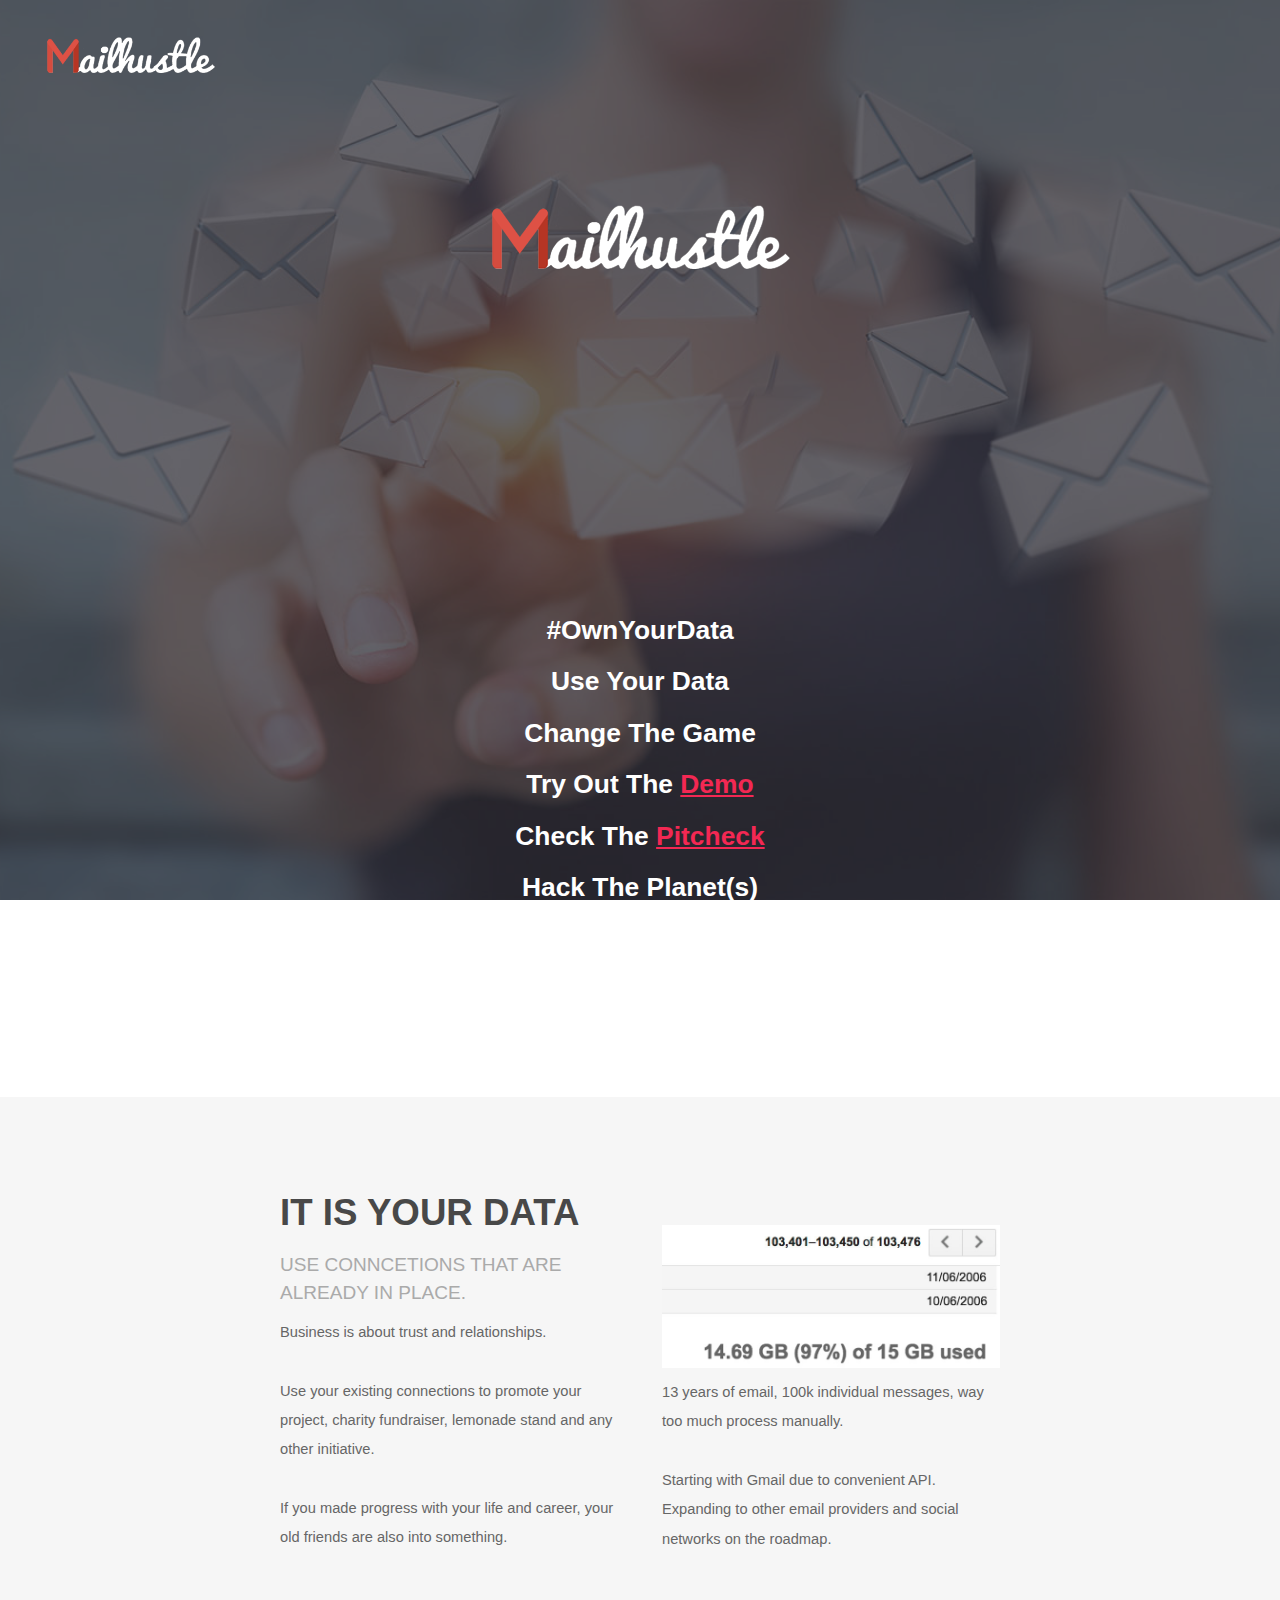
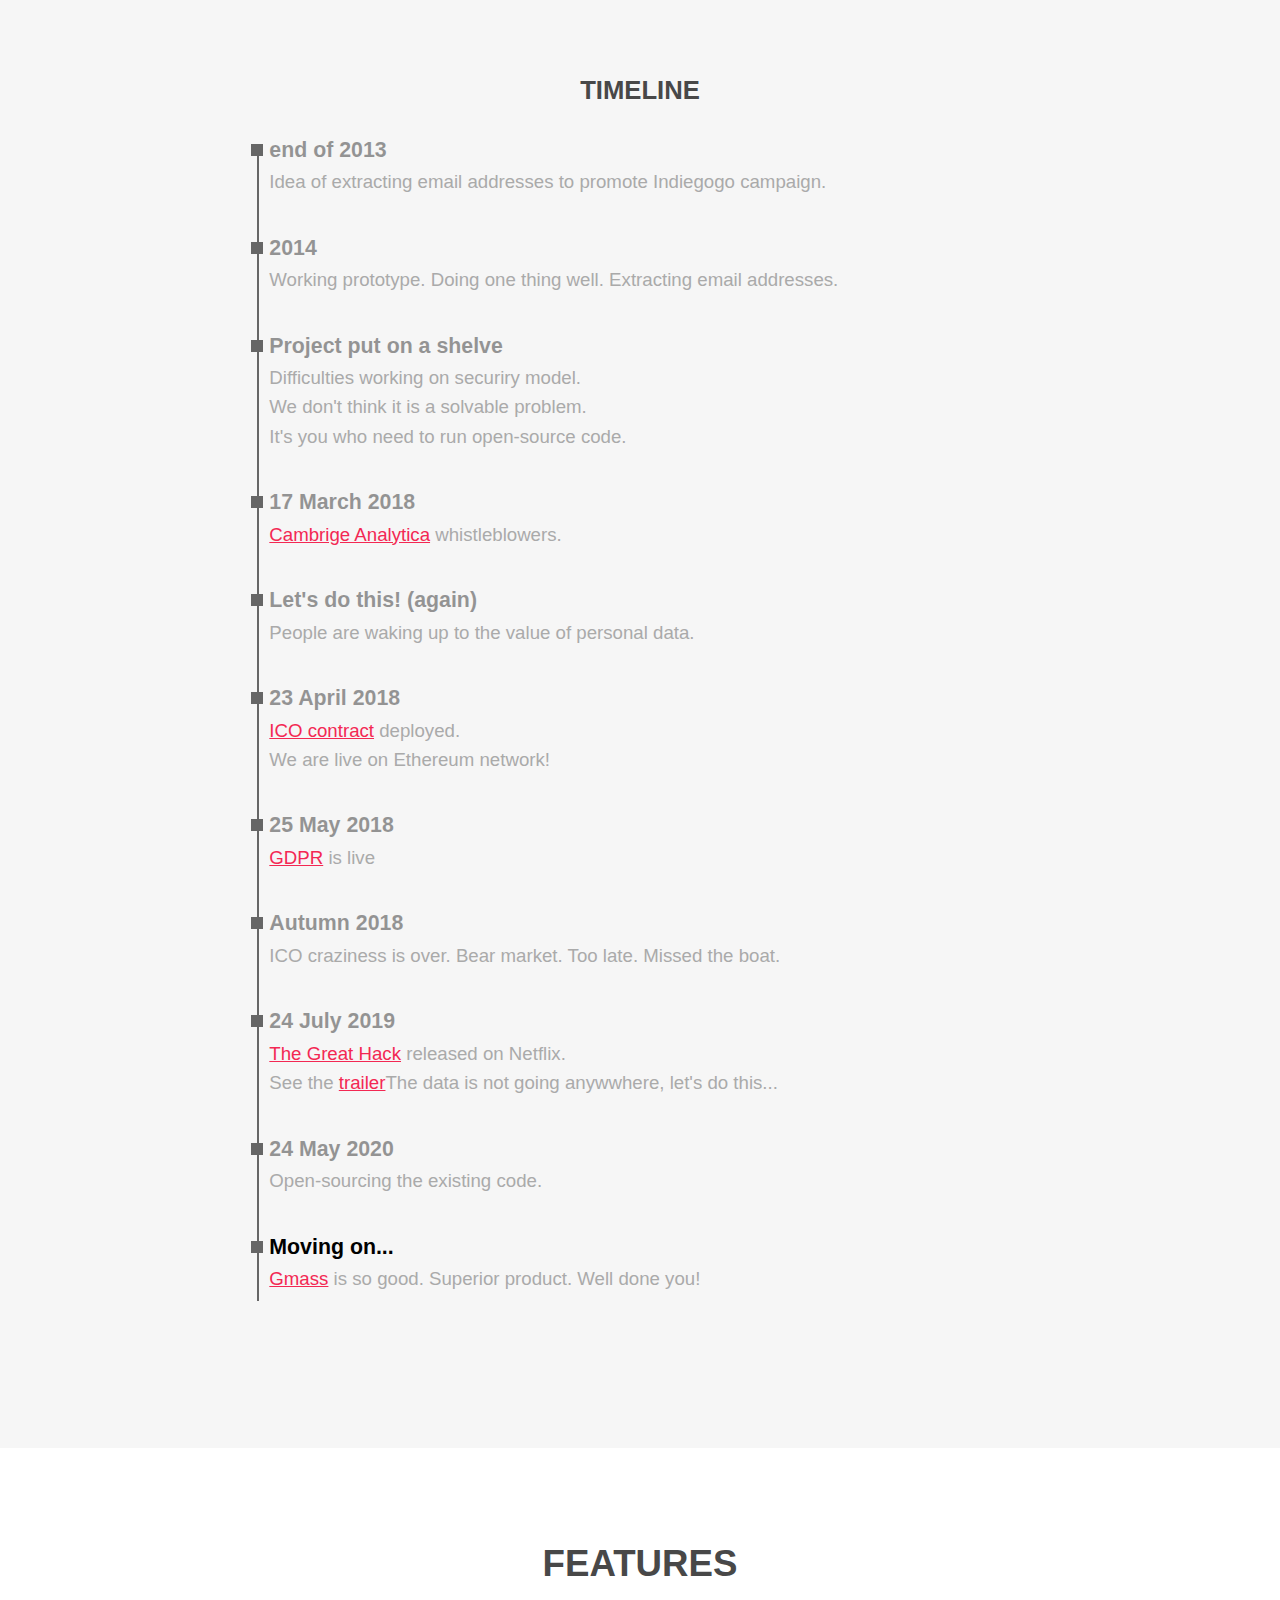
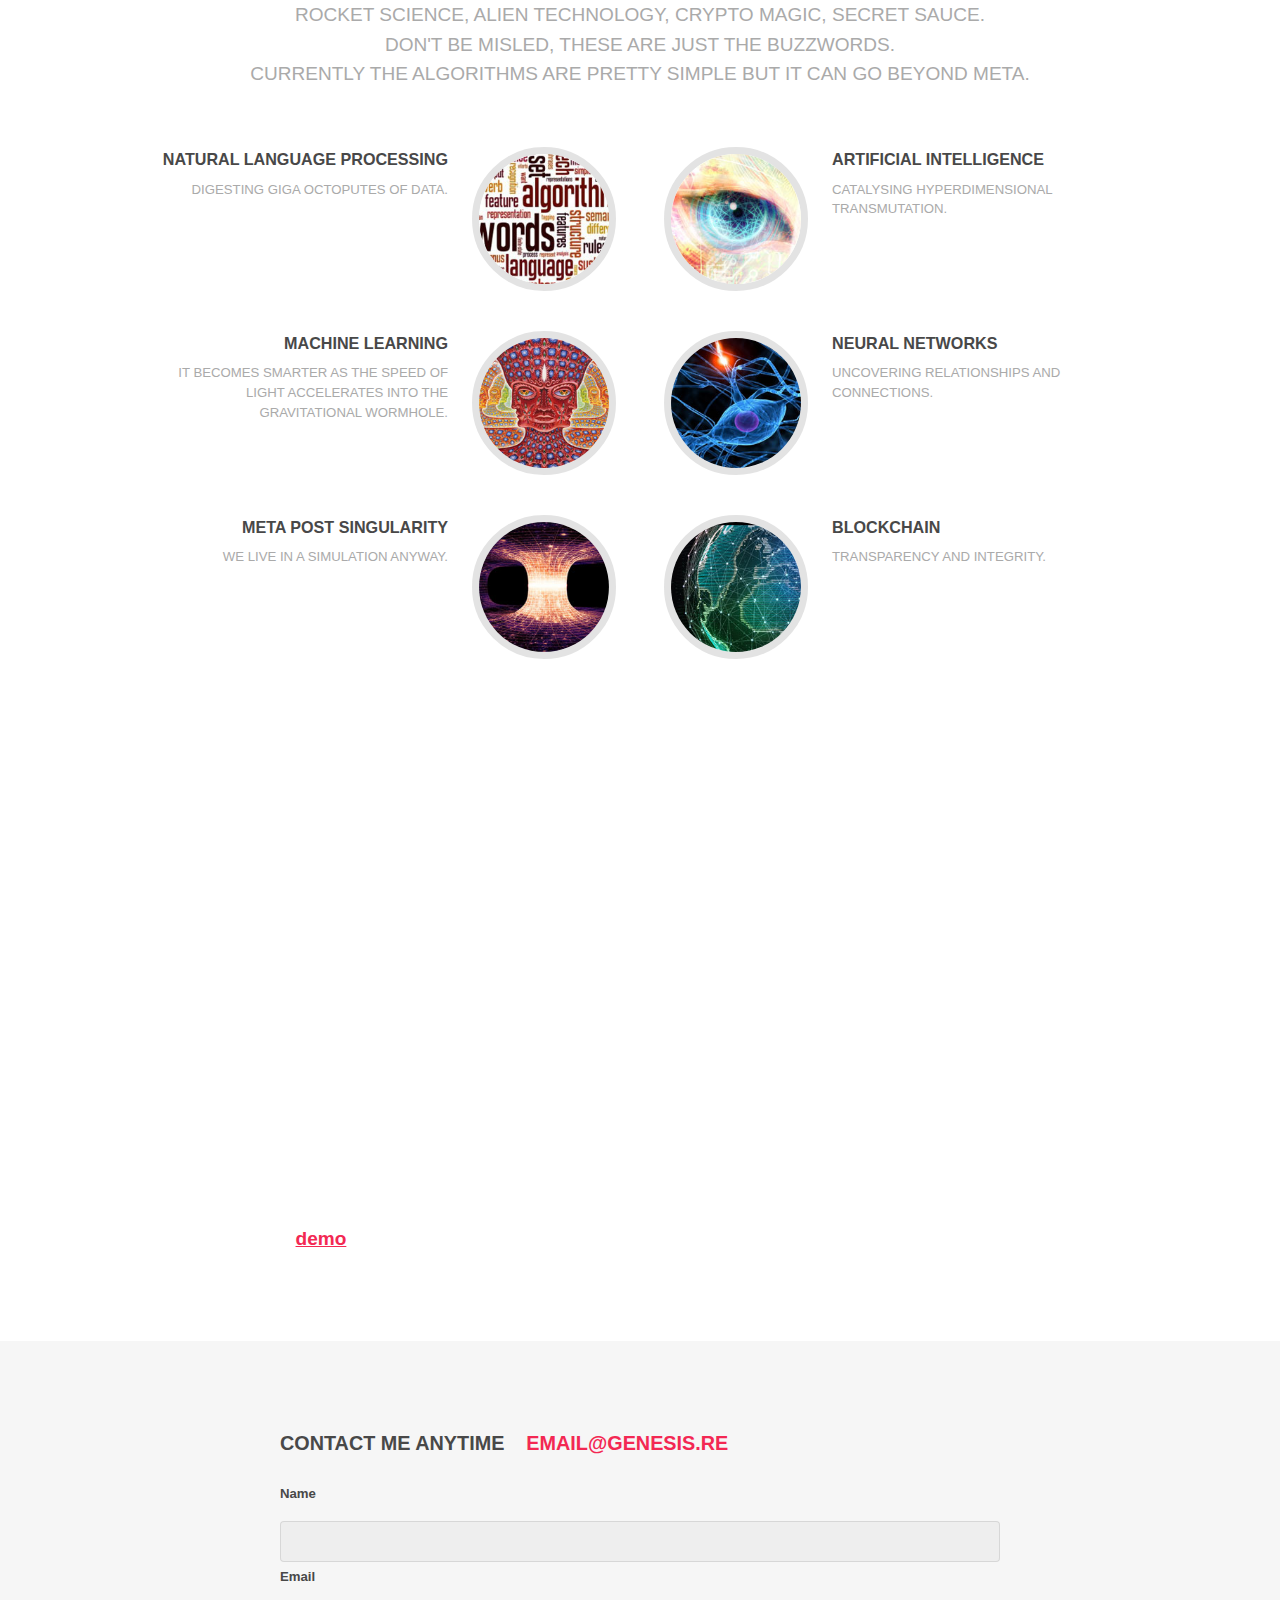
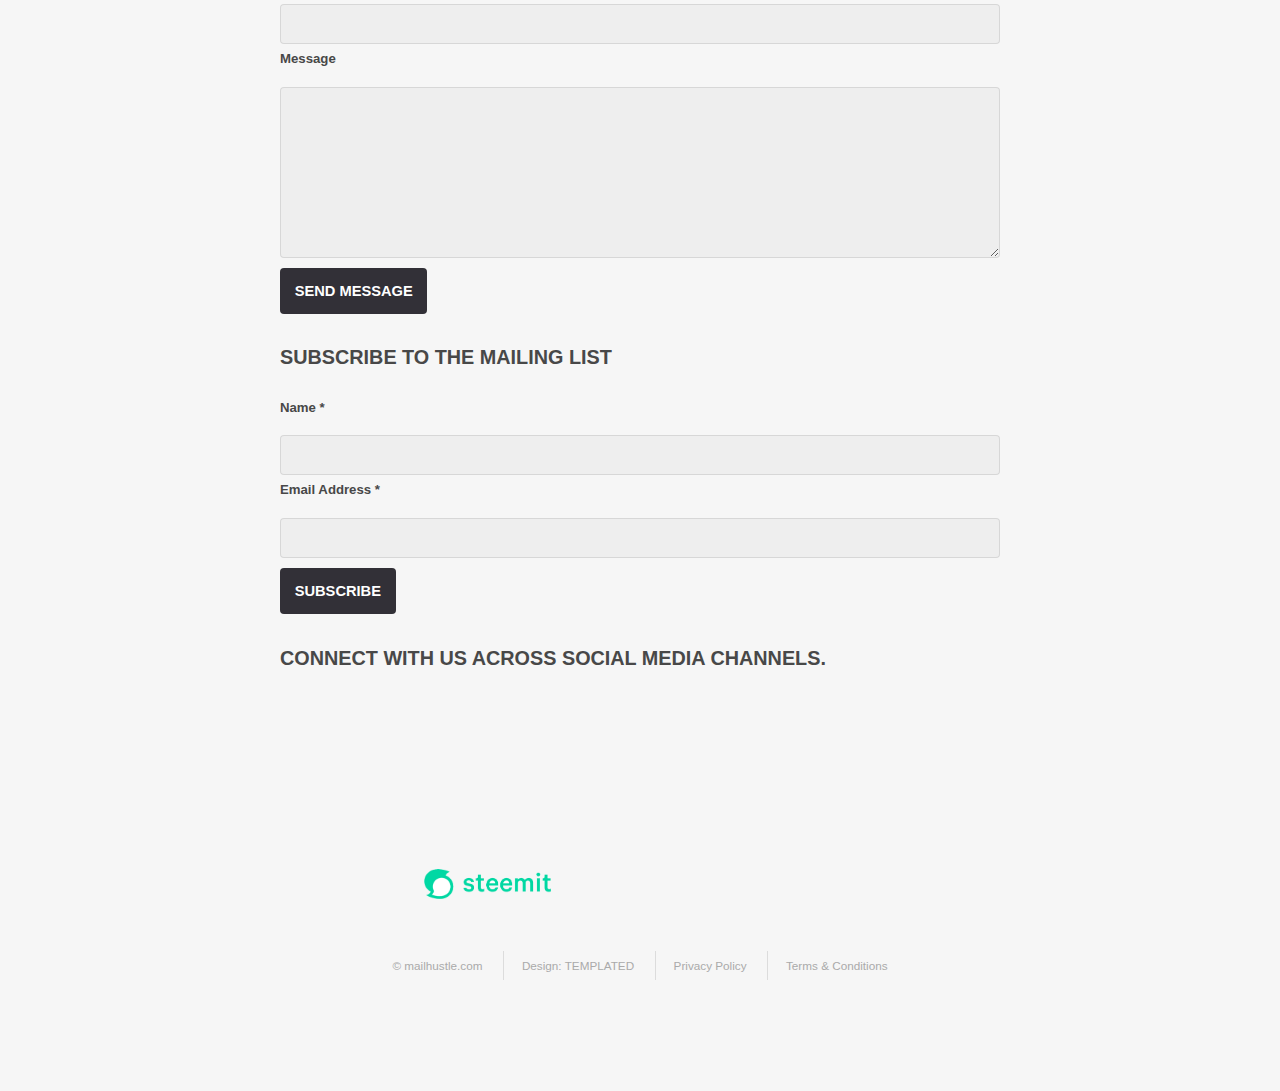
==== commit 43ea2c58: "Closing mailhustle" ====
--- a/index.html
+++ b/index.html
@@ -66,14 +66,14 @@
 		margin: 0 auto;
 	  }
 	</style>
-	<blockquote class="twitter-tweet"><p lang="en" dir="ltr">Applied for <a href="https://twitter.com/OVioHQ?ref_src=twsrc%5Etfw">@OVioHQ</a> summer accelerator program: <a href="https://t.co/Xk343yUR3Z">https://t.co/Xk343yUR3Z</a><br><br>There is competition in the space:<br>➡️ <a href="https://twitter.com/EmailMeter?ref_src=twsrc%5Etfw">@emailmeter</a> <a href="https://t.co/ADPYJxRENk">https://t.co/ADPYJxRENk</a><br>➡️ <a href="https://twitter.com/GMassForGmail?ref_src=twsrc%5Etfw">@GMassForGmail</a> <a href="https://t.co/ZCLd4nesX2">https://t.co/ZCLd4nesX2</a><br>➡️ <a href="https://twitter.com/Woodpeckerapp?ref_src=twsrc%5Etfw">@woodpeckerapp</a> <a href="https://t.co/fRuxmINLea">https://t.co/fRuxmINLea</a><br><br>Would be cool to integrate / unify your features</p>&mdash; mailhustle #OwnYourData 🔥🔥🔥 (@mailhustle) <a href="https://twitter.com/mailhustle/status/1258682348054380549?ref_src=twsrc%5Etfw">May 8, 2020</a></blockquote> <script async src="https://platform.twitter.com/widgets.js" charset="utf-8"></script>
+	<!-- <blockquote class="twitter-tweet"><p lang="en" dir="ltr">Applied for <a href="https://twitter.com/OVioHQ?ref_src=twsrc%5Etfw">@OVioHQ</a> summer accelerator program: <a href="https://t.co/Xk343yUR3Z">https://t.co/Xk343yUR3Z</a><br><br>There is competition in the space:<br>➡️ <a href="https://twitter.com/EmailMeter?ref_src=twsrc%5Etfw">@emailmeter</a> <a href="https://t.co/ADPYJxRENk">https://t.co/ADPYJxRENk</a><br>➡️ <a href="https://twitter.com/GMassForGmail?ref_src=twsrc%5Etfw">@GMassForGmail</a> <a href="https://t.co/ZCLd4nesX2">https://t.co/ZCLd4nesX2</a><br>➡️ <a href="https://twitter.com/Woodpeckerapp?ref_src=twsrc%5Etfw">@woodpeckerapp</a> <a href="https://t.co/fRuxmINLea">https://t.co/fRuxmINLea</a><br><br>Would be cool to integrate / unify your features</p>&mdash; mailhustle #OwnYourData 🔥🔥🔥 (@mailhustle) <a href="https://twitter.com/mailhustle/status/1258682348054380549?ref_src=twsrc%5Etfw">May 8, 2020</a></blockquote> <script async src="https://platform.twitter.com/widgets.js" charset="utf-8"></script> -->
   
 	<p style="color:#ffffff; margin-top: 0.2em; font-weight: bold; font-size: 1.8em; margin-bottom: 0">#OwnYourData</p>
 	<p style="color:#ffffff; margin-top: 0.2em; font-weight: bold; font-size: 1.8em; margin-bottom: 0">Use Your Data</p>
 	<p style="color:#ffffff; margin-top: 0.2em; font-weight: bold; font-size: 1.8em; margin-bottom: 0">Change The Game</p>
 	<p style="color:#ffffff; margin-top: 0.2em; font-weight: bold; font-size: 1.8em; margin-bottom: 0">Try Out The <strong><a href="/demo">Demo</a></strong></p>
-	<p style="color:#ffffff; margin-top: 0.2em; font-weight: bold; font-size: 1.8em; margin-bottom: 0">See The <strong><a href="https://docs.google.com/presentation/d/1hVsiOD4p4O-QkoATMafYXR113Z1TX9nSDhiX7R7aOVA/edit?usp=sharing">Pitcheck</a></strong></p>
-  
+	<p style="color:#ffffff; margin-top: 0.2em; font-weight: bold; font-size: 1.8em; margin-bottom: 0">Check The <strong><a href="https://docs.google.com/presentation/d/1hVsiOD4p4O-QkoATMafYXR113Z1TX9nSDhiX7R7aOVA/edit?usp=sharing">Pitcheck</a></strong></p>
+	<p style="color:#ffffff; margin-top: 0.2em; font-weight: bold; font-size: 1.8em; margin-bottom: 0">Hack The Planet(s)</p>
   
 	<br>
   </section>
@@ -493,8 +493,18 @@
 	  <div class="container">
 		<header class="major">
 		  <h2>Work in progress, never finished...</h2>
-		  <p>
-			<strong><a href="/demo">demo</a></strong> check it out!
+		  <p style="text-transform: none; color: white; text-align: left;">
+			Why letting go?<br>
+			<br>
+			I was aware of Gmass but never actually used it.<br>
+			<br>
+			Used it once. Felt it love. Such a classy product. Simplicty. No way I could accomplish such a quality.<br>
+			<br>
+			It just works, mail merge from Google Docs, full on automation, next level.<br>
+			<br>
+			Extracting data from Facebook / Twitter / LinkedIn / email archive is still a thing, personal data mining, personal AI avatar, analysing your thoughts, contacs, relationships...<br>
+			<br>
+			See the current <strong><a href="/demo">demo</a></strong>. It's pretty decent, only slightly embarassed.
 		  </p>
 		</header>
 	  </div>
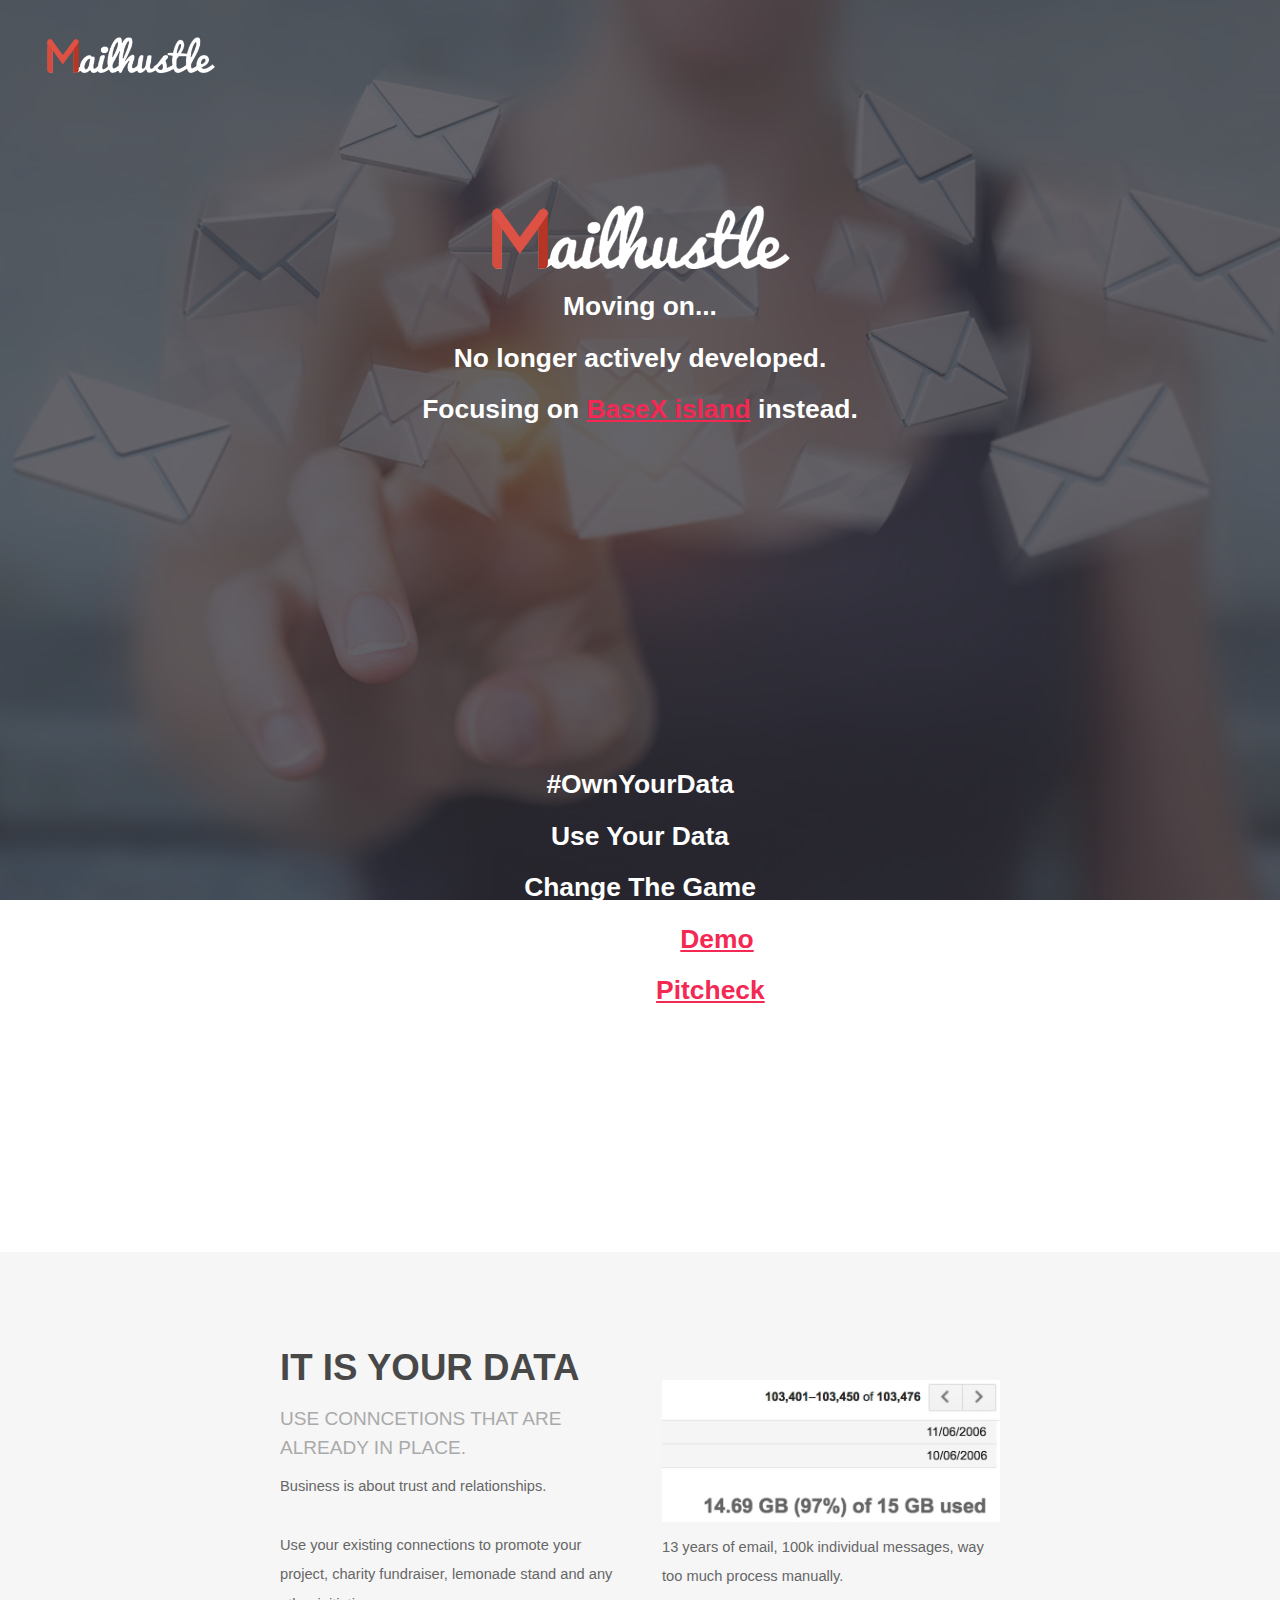
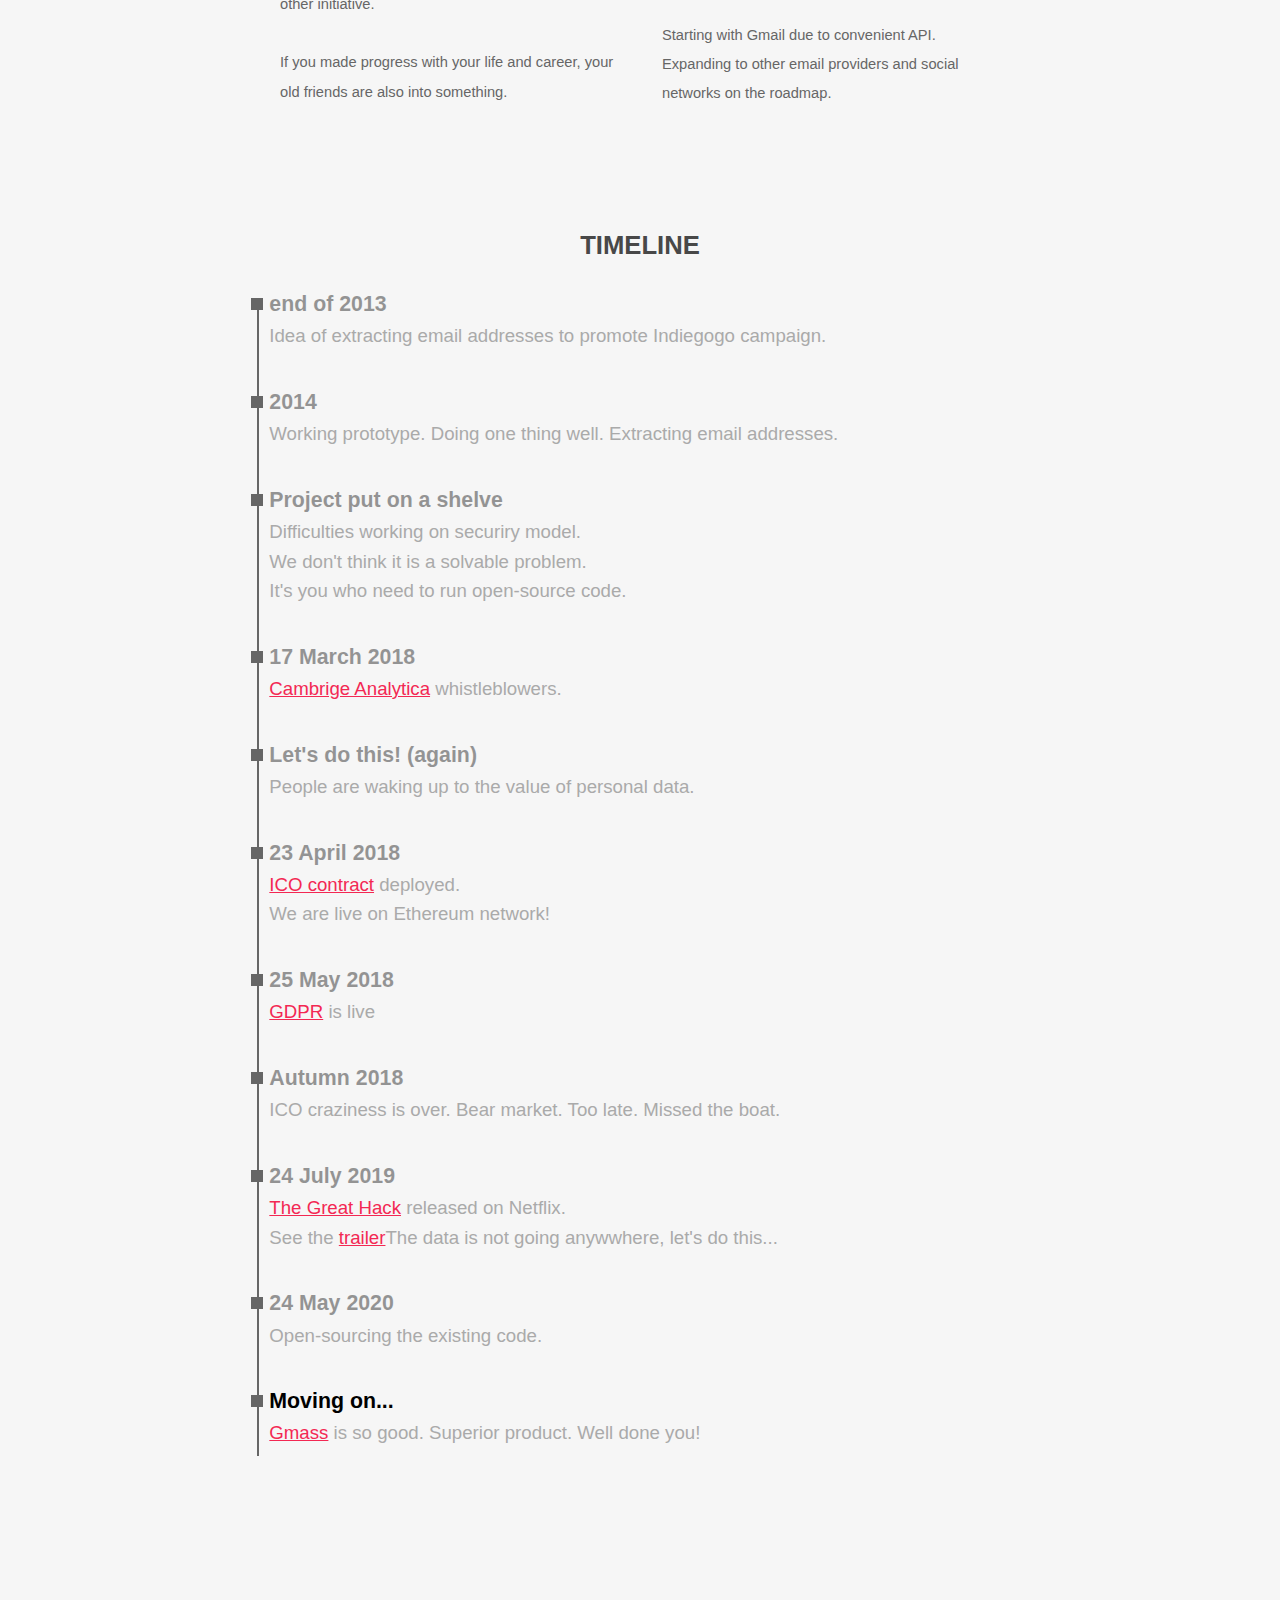
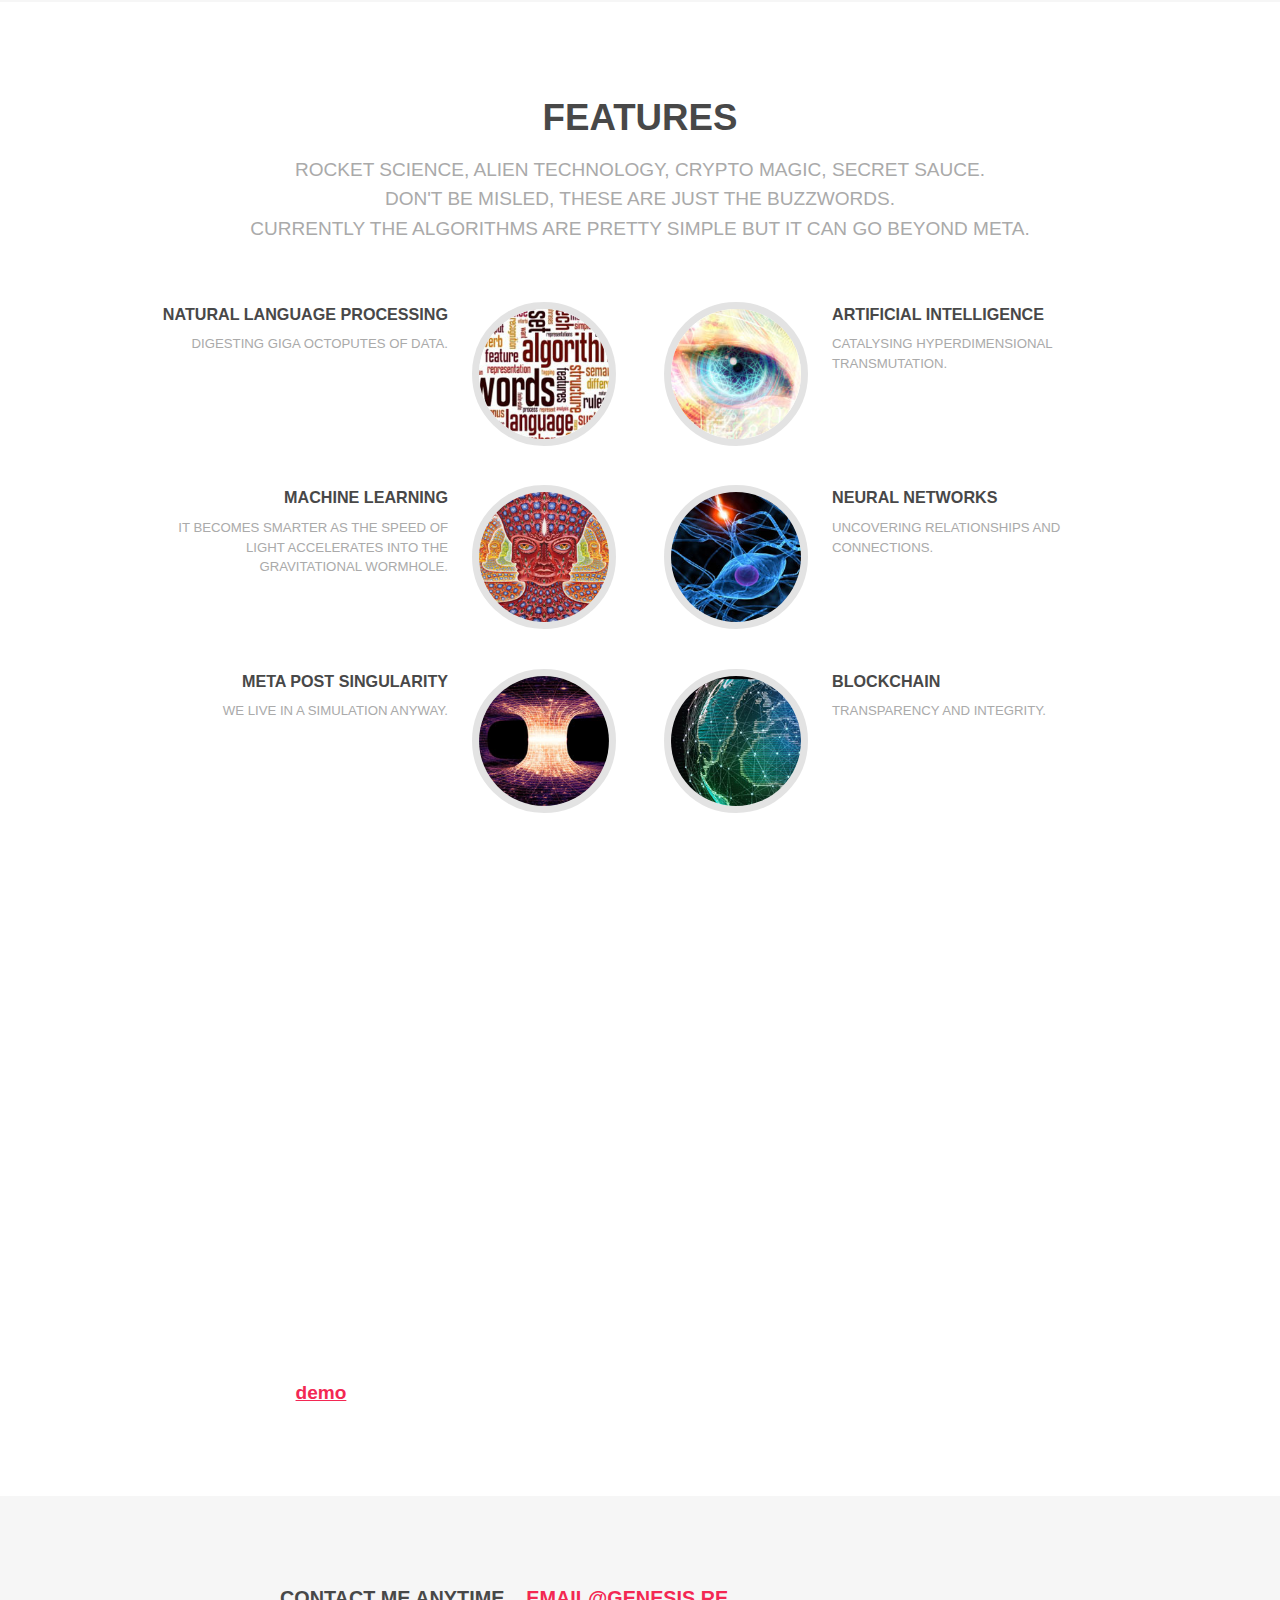
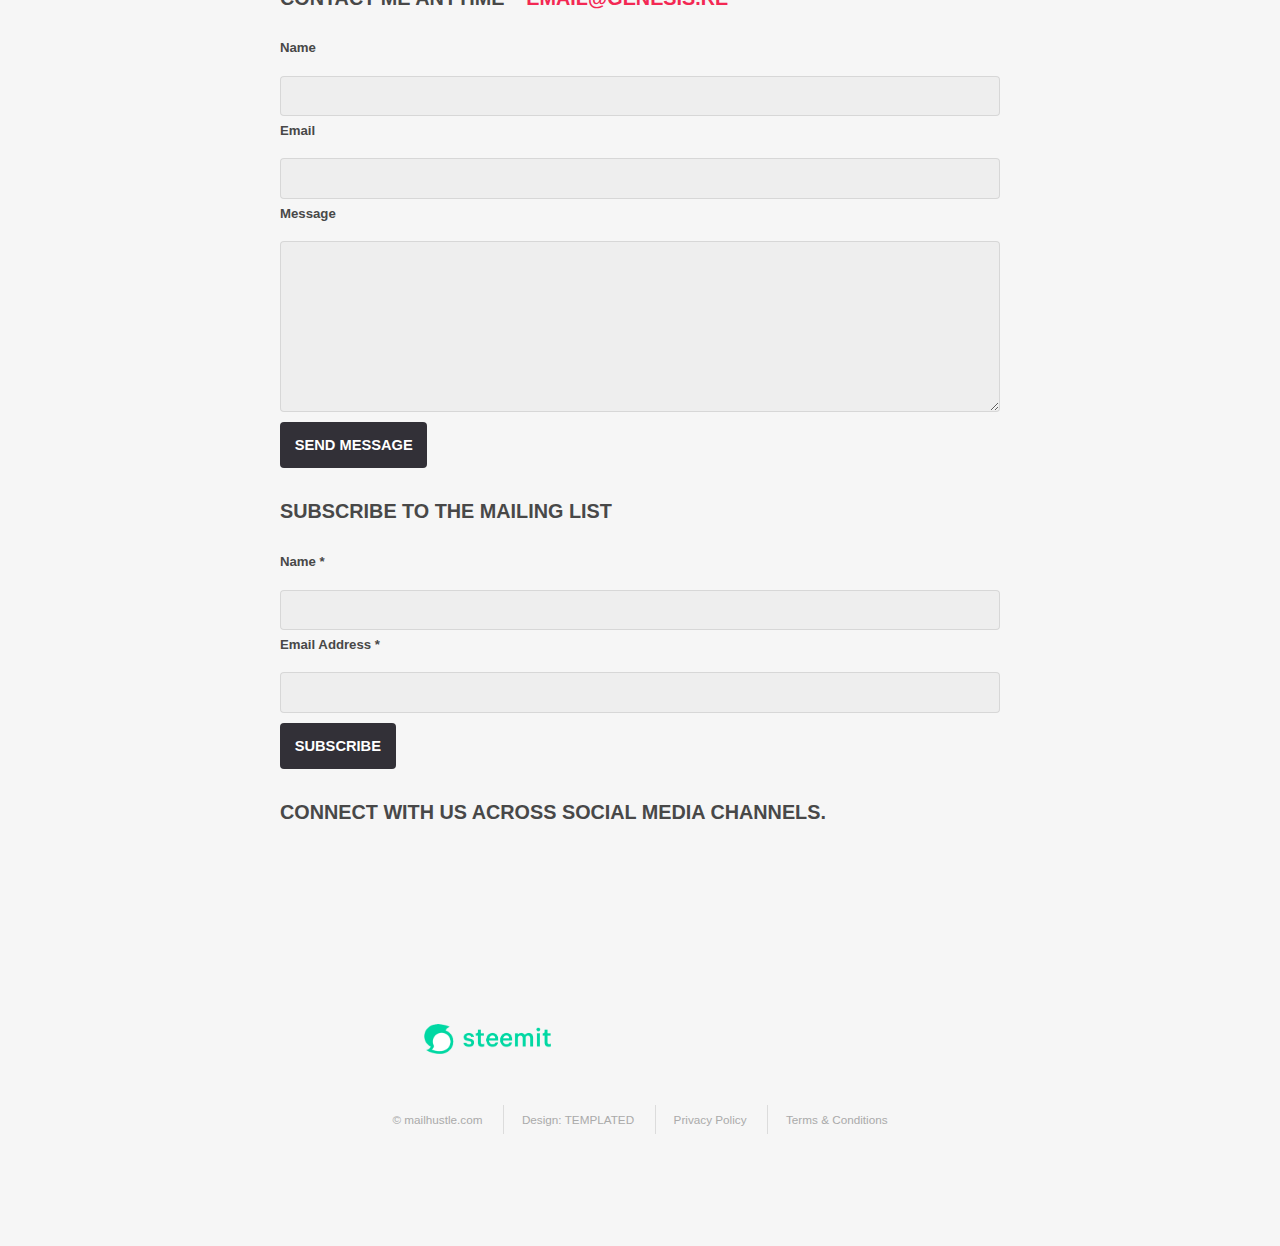
==== commit 9046e901: "Link to the island" ====
--- a/index.html
+++ b/index.html
@@ -58,6 +58,10 @@
 	<!-- Banner -->
 	<section id="banner">
 	<img src="images/mailhustle-logo-white.png" height="64px"><br>
+
+	<p style="color:#ffffff; margin-top: 0.2em; font-weight: bold; font-size: 1.8em; margin-bottom: 0">Moving on...</p>
+	<p style="color:#ffffff; margin-top: 0.2em; font-weight: bold; font-size: 1.8em; margin-bottom: 0">No longer actively developed.</p>
+	<p style="color:#ffffff; margin-top: 0.2em; font-weight: bold; font-size: 1.8em; margin-bottom: 0">Focusing on <a href="https://basexisland.com">BaseX island</a> instead.</p>
   
 	<iframe width="560" height="315" src="https://www.youtube.com/embed/kmay5kmlu8s" frameborder="0" allow="accelerometer; autoplay; encrypted-media; gyroscope; picture-in-picture" allowfullscreen></iframe>
   
@@ -492,7 +496,7 @@
 	<section id="four" class="wrapper style3 special">
 	  <div class="container">
 		<header class="major">
-		  <h2>Work in progress, never finished...</h2>
+		  <h2>Moving on...</h2>
 		  <p style="text-transform: none; color: white; text-align: left;">
 			Why letting go?<br>
 			<br>
